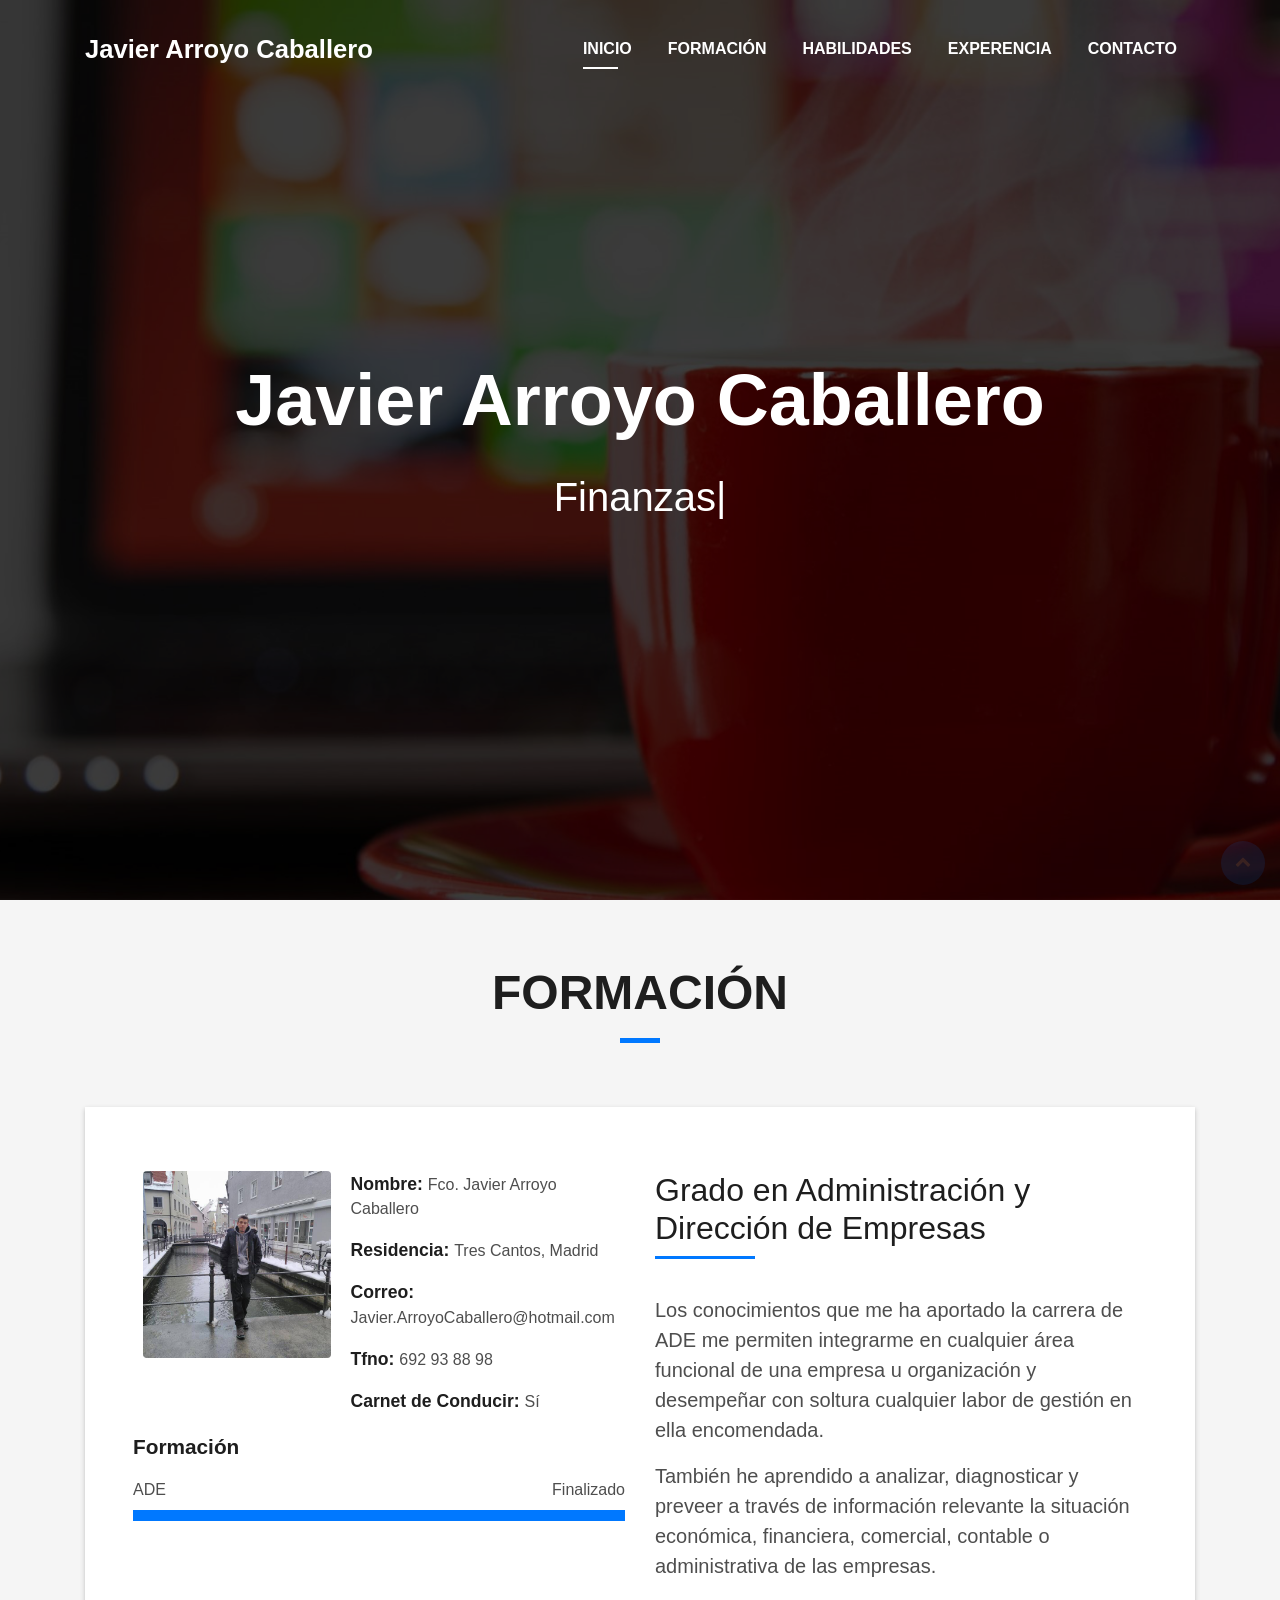
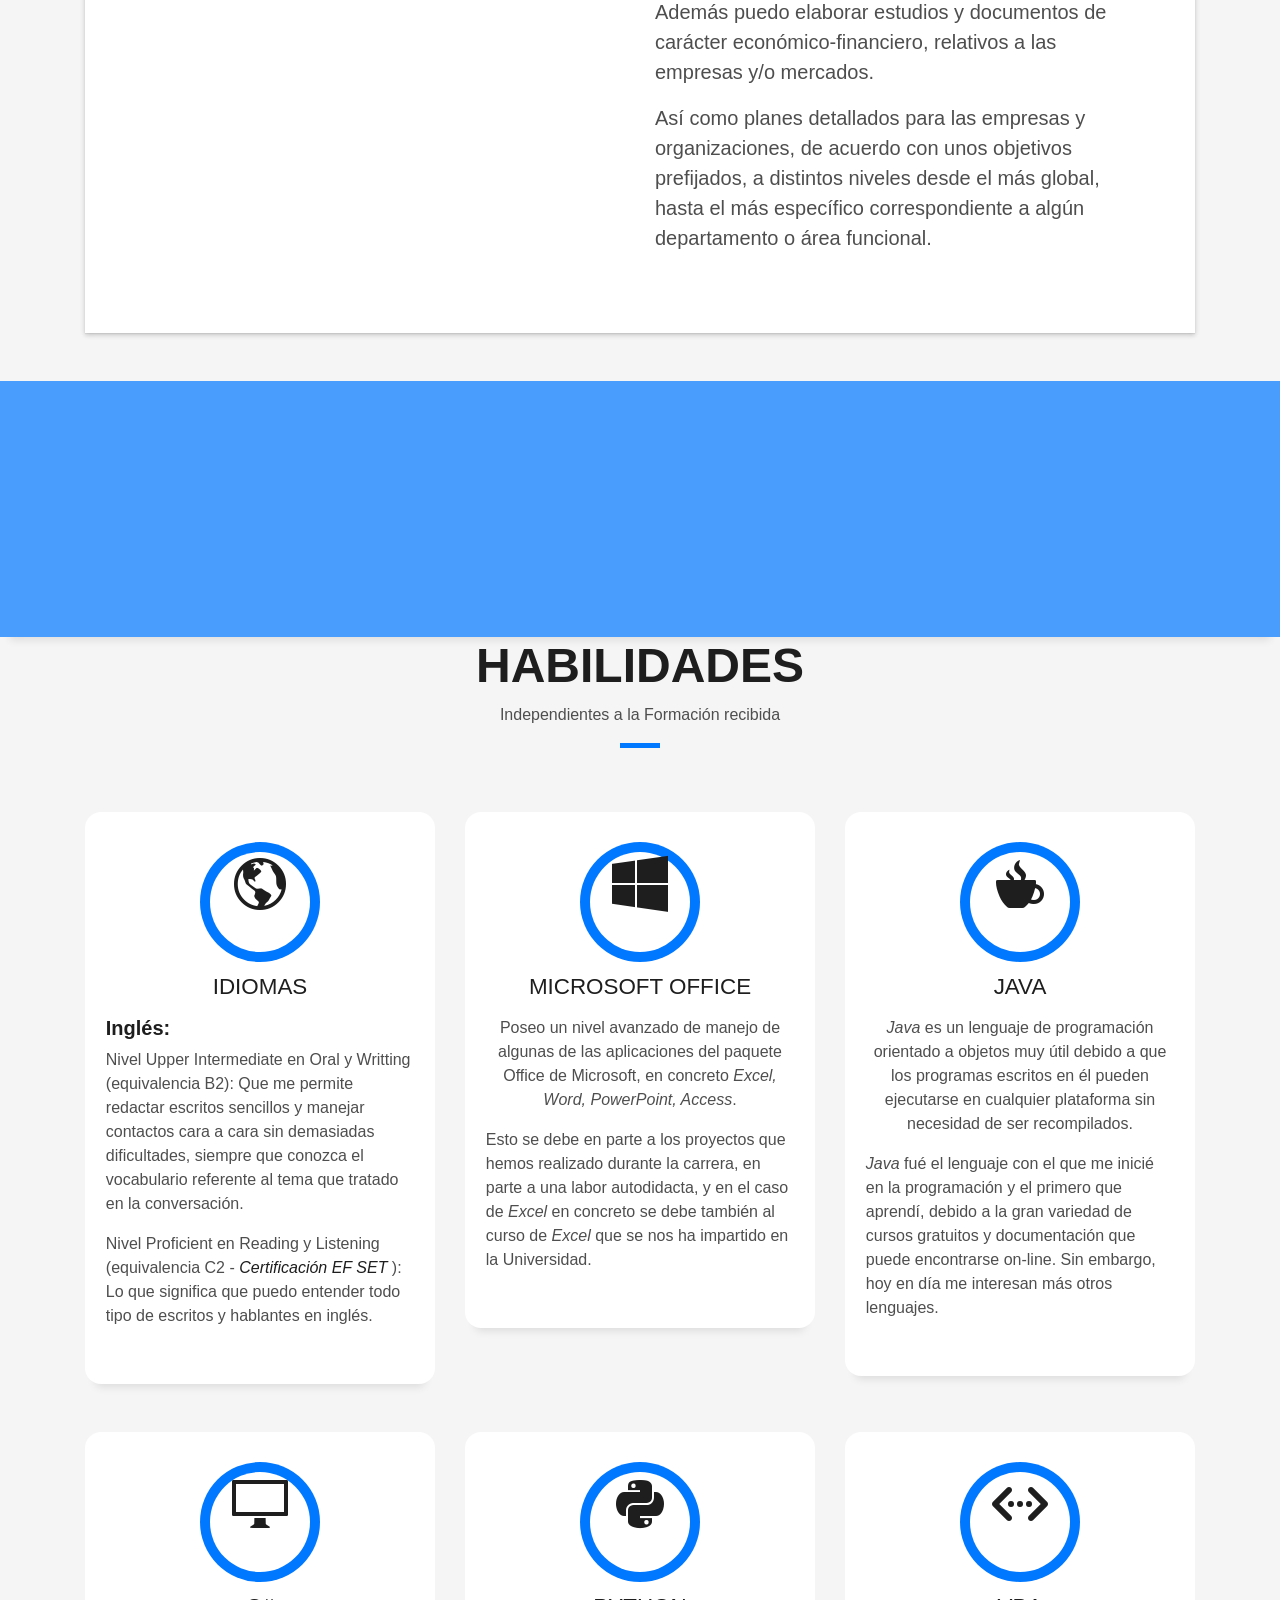
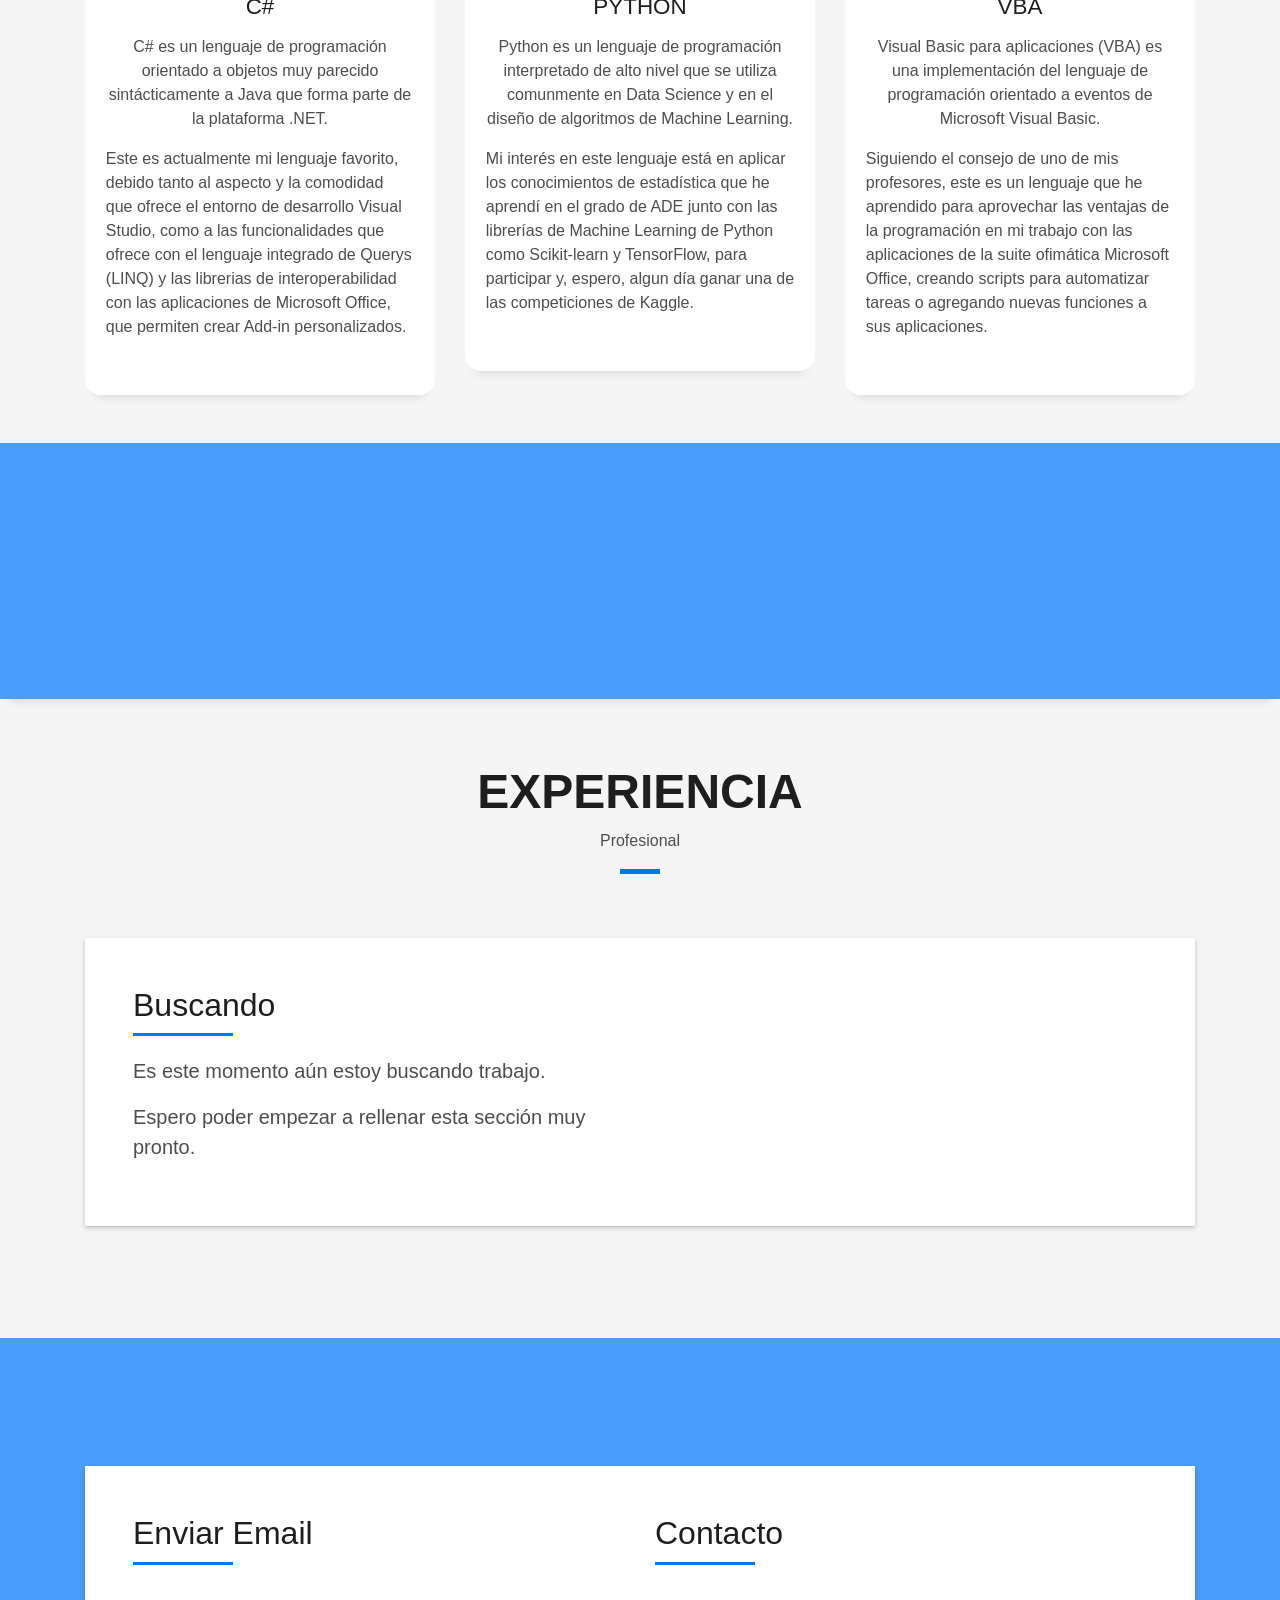
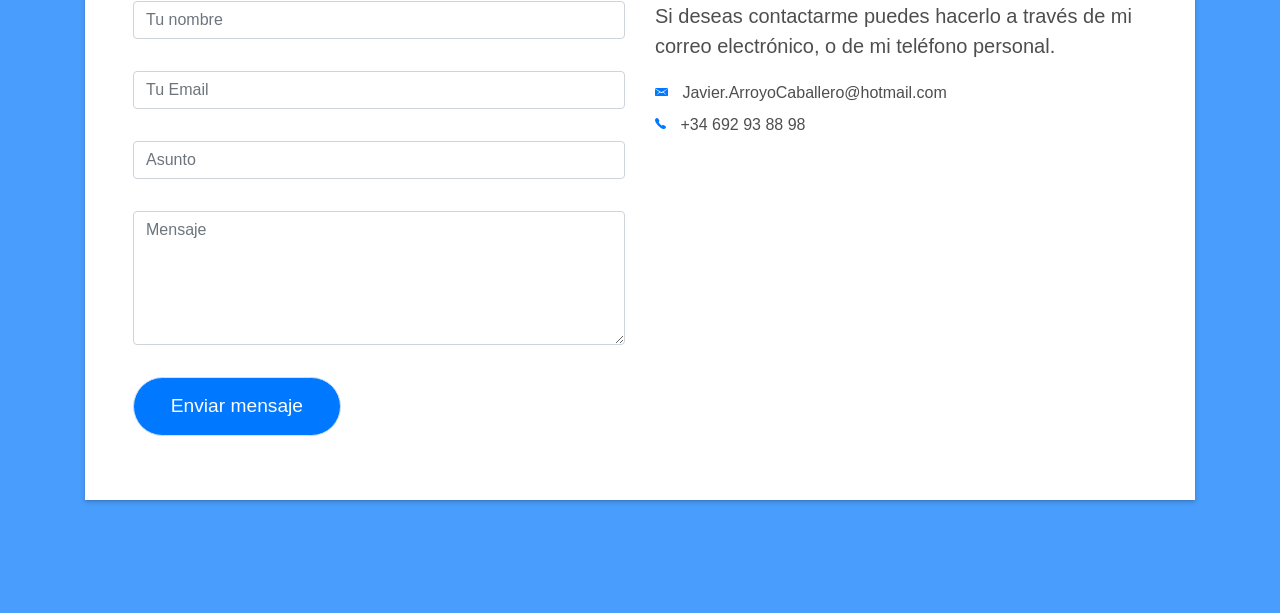
==== index.html @ dcbc0640 "Rename Index.html to index.html" ====
﻿<!DOCTYPE html5>
<html lang="es">
<!--
	Huuuuulaaaaaaaaaaaaa    (づ｡◕‿‿◕｡)づ

    Bienvenido al codigo 
-->
<head>
  <meta charset="utf-8">
  <title>CV - Javier Arroyo Caballero</title>
  <meta content="width=device-width, initial-scale=1.0" name="viewport">
  <meta content="" name="keywords">
  <meta content="" name="description">

  <!-- Favicons -->
  <link href="img/favicon.png" rel="icon">
  <link href="img/apple-touch-icon.png" rel="apple-touch-icon">

  <!-- Bootstrap CSS File -->
  <link href="lib/bootstrap/css/bootstrap.min.css" rel="stylesheet">

  <!-- Libraries CSS Files -->
  <link href="lib/font-awesome/css/font-awesome.min.css" rel="stylesheet">
  <link href="lib/animate/animate.min.css" rel="stylesheet">
  <link href="lib/ionicons/css/ionicons.min.css" rel="stylesheet">
  <link href="lib/owlcarousel/assets/owl.carousel.min.css" rel="stylesheet">
  <link href="lib/lightbox/css/lightbox.min.css" rel="stylesheet">

  <!-- Main Stylesheet File -->
  <link href="css/style.css" rel="stylesheet">
</head>


<body id="page-top">

  <!--/ Nav Star /-->
  <nav class="navbar navbar-b navbar-trans navbar-expand-md fixed-top" id="mainNav">
    <div class="container">
      <a class="navbar-brand js-scroll" href="#page-top">Javier Arroyo Caballero</a>
      <button class="navbar-toggler collapsed" type="button" data-toggle="collapse" data-target="#navbarDefault"
        aria-controls="navbarDefault" aria-expanded="false" aria-label="Toggle navigation">
        <span></span>+        <span></span>
        <span></span>
      </button>
      <div class="navbar-collapse collapse justify-content-end" id="navbarDefault">
        <ul class="navbar-nav">
          <li class="nav-item">
            <a class="nav-link js-scroll active" href="#home">Inicio</a>
          </li>
          <li class="nav-item">
            <a class="nav-link js-scroll" href="#about">Formaci&oacute;n</a>
          </li>
          <li class="nav-item">
            <a class="nav-link js-scroll" href="#Knowledge">Habilidades</a>
          </li>
          <li class="nav-item">
            <a class="nav-link js-scroll" href="#work">Experencia</a>
          </li>
		  <!-- 
          <li class="nav-item">
            <a class="nav-link js-scroll" href="#blog">Blog</a>
          </li> 
		  -->
          <li class="nav-item">
            <a class="nav-link js-scroll" href="#contact">Contacto</a>
          </li>
        </ul>
      </div>
    </div>
  </nav>
  <!--/ Nav End /-->

  <!--/ Intro Skew Star /-->
  <div id="home" class="intro route bg-image" style="background-image: url(img/slide-1.jpg)">
    <div class="overlay-itro"></div>
    <div class="intro-content display-table">
      <div class="table-cell">
        <div class="container">
          <!--<p class="display-6 color-d">Hello, world!</p>-->
          <h1 class="intro-title mb-4">Javier Arroyo Caballero</h1>
          <p class="intro-subtitle"><span class="text-slider-items">Finanzas,Contabilidad,Marketing,Microsoft Office,Java,C#,Python,VBA</span><strong class="text-slider"></strong></p>
          <!-- <p class="pt-3"><a class="btn btn-primary btn js-scroll px-4" href="#about" role="button">Learn More</a></p> -->
        </div>
      </div>
    </div>
  </div>
  <!--/ Intro Skew End /-->

  <section id="about" class="about-mf sect-pt4 route">
    <div class="container">
	  <div class="row">
        <div class="col-sm-12">
          <div class="title-box text-center">
            <h3 class="title-a">
              Formaci&oacute;n
            </h3>
            <p class="subtitle-a">
              
            </p>
            <div class="line-mf"></div>
          </div>
        </div>
      </div>
	  
      <div class="row">
        <div class="col-sm-12">
          <div class="box-shadow-full">
            <div class="row">
              <div class="col-md-6">
			  
                <div class="row">
                  <div class="col-sm-6 col-md-5">
                    <div class="about-img">
                      <img src="img/file_photo.jpeg" class="img-fluid rounded b-shadow-a" alt="">
                    </div>
                  </div>
				  
                  <div class="col-sm-6 col-md-7">
                      
                      <div class="about-info">
                          <p><span class="title-s">Nombre: </span> <span>Fco. Javier Arroyo Caballero</span></p>
                          <p><span class="title-s">Residencia: </span> <span>Tres Cantos, Madrid</span></p>
                          <p><span class="title-s">Correo: </span> <span>Javier.ArroyoCaballero@hotmail.com</span></p>
                          <p><span class="title-s">Tfno: </span> <span>692 93 88 98</span></p>
                          <p><span class="title-s">Carnet de Conducir: </span> <span>S&iacute;</span></p>
                      </div>
                      
                  </div>
                </div>
				
                <div class="skill-mf">
                  <p class="title-s2">Formaci&oacute;n</p>
                  <span>ADE</span> <span class="pull-right">Finalizado</span>
                  <div class="progress">
                    <div class="progress-bar" role="progressbar" style="width: 100%;" aria-valuenow="100" aria-valuemin="0"
                      aria-valuemax="100"></div>
                  </div>
				  <!--
                  <span>CFA</span> <span class="pull-right">1/3 pruebas</span>
                  <div class="progress">
                    <div class="progress-bar" role="progressbar" style="width: 33%" aria-valuenow="1" aria-valuemin="0"
                      aria-valuemax="3"></div>
                  </div>
				  <!--
                  <span>???</span> <span class="pull-right">50%</span>
                  <div class="progress">
                    <div class="progress-bar" role="progressbar" style="width: 50%" aria-valuenow="50" aria-valuemin="0"
                      aria-valuemax="100"></div>
                  </div>
				  
                  <span>???</span> <span class="pull-right">90%</span>
                  <div class="progress">
                    <div class="progress-bar" role="progressbar" style="width: 90%" aria-valuenow="90" aria-valuemin="0"
                      aria-valuemax="100"></div>
                  </div>
				  -->
                </div> 
              </div>
              <div class="col-md-6">
                <div class="about-me pt-4 pt-md-0">
                  <div class="title-box-2">
                    <h5 class="title-left">
                      Grado en Administración y Dirección de Empresas
                    </h5>
                  </div>
				  <p class="lead">
				    Los conocimientos que me ha aportado la carrera de ADE me permiten 
					integrarme en cualquier &aacute;rea funcional de una empresa u organizaci&oacute;n y desempe&ntilde;ar con soltura cualquier 
					labor de gesti&oacute;n en ella encomendada.
				  </p>
				  <p class="lead">
                    Tambi&eacute;n he aprendido a analizar, diagnosticar y preveer a trav&eacute;s de informaci&oacute;n relevante la 
					situaci&oacute;n econ&oacute;mica, financiera, comercial, contable o administrativa de las empresas.
				  </p>
				  <p class="lead">
				    Adem&aacute;s puedo elaborar estudios y documentos de car&aacute;cter econ&oacute;mico-financiero, relativos a las empresas y/o mercados.
				  </p>
				  <p class="lead">
				    As&iacute; como planes detallados para las empresas y organizaciones, de acuerdo con unos objetivos prefijados, 
					a distintos niveles desde el m&aacute;s global, hasta el m&aacute;s espec&iacute;fico correspondiente a alg&uacute;n departamento o &aacute;rea funcional.
				  </p>
                </div>
              </div>
            </div>
          </div>
        </div>
      </div>
    </div>
  </section>

  <div class="section-counter paralax-mf bg-image" style="background-image: url(img/lamps_books_library.jpg)">
    <div class="overlay-mf"></div>
    <div class="container">
      <div class="row">
	
      </div>
    </div>
  </div>
  
  <!--/ Section Knowledges Star /-->
  <section id="Knowledge" class="Knowledges-mf route">
    <div class="container">
      <div class="row">
        <div class="col-sm-12">
          <div class="title-box text-center">
            <h3 class="title-a">
              Habilidades
            </h3>
            <p class="subtitle-a">
              Independientes a la Formaci&oacute;n recibida
            </p>
            <div class="line-mf"></div>
          </div>
        </div>
      </div>
	  
      <div class="row">
	  
        <div class="col-md-4">
          <div class="Knowledge-box">
            <div class="Knowledge-ico">
              <span class="ico-circle"><i class="ion-android-globe"></i></span>
            </div>
            <div class="Knowledge-content">
                <h2 class="s-title">Idiomas</h2>
                <h5><b>Ingl&eacute;s:</b></h5>
                <p>
                    Nivel Upper Intermediate en Oral y Writting (equivalencia B2):
                    Que me permite redactar escritos sencillos y manejar contactos cara a cara sin demasiadas dificultades,
                    siempre que conozca el vocabulario referente al tema que tratado en la conversaci&oacute;n.
                </p>
                <p>
                    Nivel Proficient en Reading y Listening (equivalencia C2 -
                    <a href="https://www.efset.org/cert/jmQV1E">
                        <i>Certificación EF SET</i>
                    </a>
                    ): Lo que significa que puedo entender todo tipo de escritos y hablantes en ingl&eacute;s.
                </p>
            </div>
          </div>
        </div>
		
        <div class="col-md-4">
          <div class="Knowledge-box">
            <div class="Knowledge-ico">
              <span class="ico-circle"><i class="ion-social-windows"></i></span>
            </div>
            <div class="Knowledge-content">
                <h2 class="s-title">Microsoft Office</h2>
                <p class="s-description text-center">
                    Poseo un nivel avanzado de manejo de algunas de las aplicaciones del paquete Office de Microsoft, en concreto
                    <i>Excel, Word, PowerPoint, Access</i>.
                </p>
                <p>
                    Esto se debe en parte a los proyectos que hemos realizado durante la carrera,
                    en parte a una labor autodidacta, y en el caso de <i>Excel</i> en concreto se debe tambi&eacute;n
                    al curso de <i>Excel</i> que se nos ha impartido en la Universidad.
                </p>
            </div>
          </div>
        </div>
        <div class="col-md-4">
          <div class="Knowledge-box">
            <div class="Knowledge-ico">
              <span class="ico-circle"><i class="ion-coffee"></i></span>
            </div>
            <div class="Knowledge-content">
              <h2 class="s-title">Java</h2>
              <p class="s-description text-center">
                  <i>Java</i> es un lenguaje de programaci&oacute;n orientado a objetos muy &uacute;til debido a que los programas escritos en &eacute;l pueden ejecutarse
                  en cualquier plataforma sin necesidad de ser recompilados. 
              </p>
              <p>
                  <i>Java</i> fu&eacute; el lenguaje con el que me inici&eacute; en la programaci&oacute;n y el primero que aprend&iacute;,
                  debido a la gran variedad de cursos gratuitos y documentaci&oacute;n que puede encontrarse on-line. Sin embargo, hoy en d&iacute;a
                  me interesan m&aacute;s otros lenguajes.
              </p>
            </div>
          </div>
        </div>
        <div class="col-md-4">
          <div class="Knowledge-box">
            <div class="Knowledge-ico">
              <span class="ico-circle"><i class="ion-monitor"></i></span>
            </div>
            <div class="Knowledge-content">
              <h2 class="s-title">C#</h2>
              <p class="s-description text-center">
                  C# es un lenguaje de programaci&oacute;n orientado a objetos muy parecido sint&aacute;cticamente a Java que forma parte de la
                  plataforma .NET.
              </p>
              <p>
                  Este es actualmente mi lenguaje favorito, debido tanto al aspecto y la comodidad que ofrece el entorno de desarrollo Visual Studio, como a las
                  funcionalidades que ofrece con el lenguaje integrado de Querys (LINQ) y las librerias de interoperabilidad
                  con las aplicaciones de Microsoft Office, que permiten crear Add-in personalizados.
              </p>         
            </div>
          </div>
        </div>
        <div class="col-md-4">
          <div class="Knowledge-box">
            <div class="Knowledge-ico">
              <span class="ico-circle"><i class="ion-social-python"></i></span>
            </div>
            <div class="Knowledge-content">
              <h2 class="s-title">Python</h2>
              <p class="s-description text-center">
                  Python es un lenguaje de programaci&oacute;n interpretado de alto nivel que
                  se utiliza comunmente en Data Science y en el dise&ntilde;o de algoritmos de Machine Learning.
              </p>
              <p>
                  Mi inter&eacute;s en este lenguaje est&aacute; en aplicar los conocimientos de estad&iacute;stica que he aprend&iacute;
                  en el grado de ADE junto con las librer&iacute;as de Machine Learning de Python como Scikit-learn y TensorFlow, para participar
                  y, espero, algun d&iacute;a ganar una de las competiciones de Kaggle. 
              </p>
            </div>
          </div>
        </div>
        <div class="col-md-4">
          <div class="Knowledge-box">
            <div class="Knowledge-ico">
              <span class="ico-circle"><i class="ion-code-working"></i></span>
            </div>
            <div class="Knowledge-content">
                <h2 class="s-title">VBA</h2>
                <p class="s-description text-center">
                    Visual Basic para aplicaciones (VBA) es una implementaci&oacute;n del lenguaje de programaci&oacute;n orientado a eventos de Microsoft Visual Basic.
                </p>
                <p>
                    Siguiendo el consejo de uno de mis profesores, este es un lenguaje que he aprendido para
                    aprovechar las ventajas de la programación en mi
                    trabajo con las aplicaciones de la suite ofim&aacute;tica Microsoft Office, creando scripts
                    para automatizar tareas o agregando nuevas funciones a sus aplicaciones.
                </p>
                <!--
                <p class="s-description text-center">

                </p>
                -->
            </div>
          </div>
        </div>
      </div>
    </div>
  </section>
  <!--/ Section Knowledges End /-->
  
  
  <div class="section-counter paralax-mf bg-image" style="background-image: url(img/counters-bg.jpg)">
    <div class="overlay-mf"></div>
    <div class="container">
      <div class="row">
	
      </div>
    </div>
  </div>
  
  
  <!--/ Section Experiencia Star /-->
  <section id="work" class="portfolio-mf sect-pt4 route">
    <div class="container">
      <div class="row">
        <div class="col-sm-12">
          <div class="title-box text-center">
            <h3 class="title-a">
              Experiencia
            </h3>
            <p class="subtitle-a">
              Profesional
            </p>
            <div class="line-mf"></div>
          </div>
        </div>
      </div>
	  
	  <div class="row">
        <div class="col-sm-12">
          <div class="box-shadow-full">
            <div class="row">
              <div class="col-md-6">
                <div class="about-me pt-4 pt-md-0">
                  <div class="title-box-3">
                    <h5 class="title-left">
                      Buscando
                    </h5>
                  </div>
				  <h5 >
                      
                  </h5>
                  <p class="lead">
                      Es este momento a&uacute;n estoy buscando trabajo.
                  </p>
                  <p class="lead">
                      Espero poder empezar a rellenar esta secci&oacute;n muy pronto.
                  </p>
                  <p class="lead">
                     
                  </p>
                </div>
              </div>
            </div>
          </div>
        </div>
      </div>
    </div>
  </section>
  <!--/ Section Portfolio End /-->

  
  

  <!--/ Section Contact-Footer Star /-->
  <section class="paralax-mf footer-paralax bg-image sect-mt4 route" style="background-image: url(img/overlay-bg.jpg)">
    <div class="overlay-mf"></div>
    <div class="container">
      <div class="row">
        <div class="col-sm-12">
          <div class="contact-mf">
            <div id="contact" class="box-shadow-full">
              <div class="row">
                <div class="col-md-6">
                  <div class="title-box-2">
                    <h5 class="title-left">
                      Enviar Email
                    </h5>
                  </div>
                  <div>
                      <form action="" method="post" role="form" class="contactForm">
                      <div id="sendmessage">Tu mensaje ha sido enviado. &iexcl;Gracias!</div>
                      <div id="errormessage">Lo siento. No se ha podido enviar el mensaje</div>
                      <div class="row">
                        <div class="col-md-12 mb-3">
                          <div class="form-group">
                            <input type="text" name="name" class="form-control" id="name" placeholder="Tu nombre" data-rule="minlen:4" data-msg="Por favor, introduce al menos 4 caracteres en Tu nombre" />
                            <div class="validation"></div>
                          </div>
                        </div>
                        <div class="col-md-12 mb-3">
                          <div class="form-group">
                            <input type="email" class="form-control" name="email" id="email" placeholder="Tu Email" data-rule="email" data-msg="Por favor, introduce un email valido" />
                            <div class="validation"></div>
                          </div>
                        </div>
                        <div class="col-md-12 mb-3">
                            <div class="form-group">
                              <input type="text" class="form-control" name="subject" id="subject" placeholder="Asunto" data-rule="minlen:4" data-msg="Por favor, escribe al menos 8 caracteres en Asunto" />
                              <div class="validation"></div>
                            </div>
                        </div>
                        <div class="col-md-12 mb-3">
                          <div class="form-group">
                            <textarea class="form-control" name="message" rows="5" data-rule="required" data-msg="Por favor, escribe tu mensaje" placeholder="Mensaje"></textarea>
                            <div class="validation"></div>
                          </div>
                        </div>
                        <div class="col-md-12">
                          <button type="submit" class="button button-a button-big button-rouded">Enviar mensaje</button>
                        </div>
                      </div>
                    </form>
                  </div>
                </div>
                <div class="col-md-6">
                  <div class="title-box-2 pt-4 pt-md-0">
                    <h5 class="title-left">
                      Contacto
                    </h5>
                  </div>
                  <div class="more-info">
                    <p class="lead">
                      Si deseas contactarme puedes hacerlo a trav&eacute;s de mi correo electr&oacute;nico, o de mi tel&eacute;fono personal.
					  
                    </p>
                    <ul class="list-ico">
                      <li><span class="ion-email"></span> Javier.ArroyoCaballero@hotmail.com</li>
                      <li><span class="ion-ios-telephone"></span> +34 692 93 88 98</li>
					  <!--
                      <li><span class="ion-ios-location"></span> TRES CANTOS, MADRID</li>
					  -->
                    </ul>
                  </div>
				  <!--
                  <div class="socials">
                    <ul>
                      <li><a href=""><span class="ico-circle"><i class="ion-social-facebook"></i></span></a></li>
                      <li><a href=""><span class="ico-circle"><i class="ion-social-instagram"></i></span></a></li>
                      <li><a href=""><span class="ico-circle"><i class="ion-social-twitter"></i></span></a></li>
                      <li><a href=""><span class="ico-circle"><i class="ion-social-pinterest"></i></span></a></li>
                    </ul>
                  </div>
				  -->
                </div>
              </div>
            </div>
          </div>
        </div>
      </div>
    </div>
    <footer>
      <div class="container">
        <div class="row">
          <div class="col-sm-12">
            <div class="copyright-box">
              
            </div>
          </div>
        </div>
      </div>
    </footer>
  </section>
  <!--/ Section Contact-footer End /-->

  <a href="#" class="back-to-top"><i class="fa fa-chevron-up"></i></a>
  <div id="preloader"></div>

  <!-- JavaScript Libraries -->
  <script src="lib/jquery/jquery.min.js"></script>
  <script src="lib/jquery/jquery-migrate.min.js"></script>
  <script src="lib/popper/popper.min.js"></script>
  <script src="lib/bootstrap/js/bootstrap.min.js"></script>
  <script src="lib/easing/easing.min.js"></script>
  <script src="lib/counterup/jquery.waypoints.min.js"></script>
  <script src="lib/counterup/jquery.counterup.js"></script>
  <script src="lib/owlcarousel/owl.carousel.min.js"></script>
  <script src="lib/lightbox/js/lightbox.min.js"></script>
  <script src="lib/typed/typed.min.js"></script>
  <!-- Contact Form JavaScript File -->
  <script src="contactform/contactform.js"></script>

  <!-- Template Main Javascript File -->
  <script src="js/main.js"></script>

</body>
</html>
---- css/style.css ----
/*
  Theme Name: DevFolio
  Theme URL: https://bootstrapmade.com/devfolio-bootstrap-portfolio-html-template/
  Author: BootstrapMade.com
  License: https://bootstrapmade.com/license/
*/

/*======================================
//--//-->   STYLES GENERALES
======================================*/

body {
  background-color: #f5f5f5;
  color: #4e4e4e;
}

h1,
h2,
h3,
h4,
h5,
h6 {
  color: #1e1e1e;
}

a {
  color: #1e1e1e;
  transition: all 0.5s ease-in-out;
}

a:hover {
  color: #0078ff;
  text-decoration: none;
  transition: all 0.5s ease-in-out;
}

.p-r {
  position: relative;
}

.color-a {
  color: #0078ff;
}

.color-d {
  color: #f5f5f5;
}

.color-text-a {
  color: #4e4e4e;
}

.box-shadow,
.paralax-mf,
.knowledge-box,
.work-box,
.card-blog {
  box-shadow: 0 13px 8px -10px rgba(0, 0, 0, 0.1);
}

.box-shadow-a,
.button:hover {
  box-shadow: 0 0 0 4px #cde1f8;
}

.display-5 {
  font-size: 2.5rem;
  font-weight: 300;
  line-height: 1.1;
}

.display-6 {
  font-size: 2rem;
  font-weight: 300;
  line-height: 1.1;
}

.avatar {
  width: 32px;
  height: 32px;
  margin-right: 4px;
  overflow: hidden;
}

.bg-image {
  background-repeat: no-repeat;
  background-attachment: fixed;
  background-size: cover;
  background-position: center center;
}

.overlay-mf {
  background-color: #0078ff;
}

.overlay-mf {
  position: absolute;
  top: 0;
  left: 0px;
  padding: 0;
  height: 100%;
  width: 100%;
  opacity: .7;
}

.paralax-mf {
  position: relative;
  padding: 8rem 0;
}

.display-table {
  width: 100%;
  height: 100%;
  display: table;
}

.table-cell {
  display: table-cell;
  vertical-align: middle;
}

/*--/ Sections /--*/

.sect-4 {
  padding: 4rem 0;
}

.sect-pt4 {
  padding-top: 4rem;
}

.sect-mt4 {
  margin-top: 4rem;
}

/*--/ Title s /--*/

.title-s {
  font-weight: 600;
  color: #1e1e1e;
  font-size: 1.1rem;
}

.title-s2 {
  font-weight: 600;
  color: #1e1e1e;
  font-size: 1.3rem;
}

/*--/ Title A /--*/

.title-box {
  margin-bottom: 4rem;
}

.title-a {
  font-size: 3rem;
  font-weight: bold;
  text-transform: uppercase;
}

.subtitle-a {
  color: #4e4e4e;
}

.line-mf {
  width: 40px;
  height: 5px;
  background-color: #0078ff;
  margin: 0 auto;
}

/*--/ Title Left /--*/

.title-box-2 {
  margin-bottom: 3rem;
}

.title-box-3 {
  margin-bottom: 2rem;
}

.title-left {
  font-size: 2rem;
  position: relative;
}

.title-left:before {
  content: '';
  position: absolute;
  height: 3px;
  background-color: #0078ff;
  width: 100px;
  bottom: -12px;
}

/*------/ Box /------*/

.box-pl2 {
  padding-left: 2rem;
}

.box-shadow-full {
  padding: 3rem 1.25rem;
  position: relative;
  background-color: #fff;
  margin-bottom: 3rem;
  z-index: 2;
  box-shadow: 0 1px 1px 0 rgba(0, 0, 0, 0.06), 0 2px 5px 0 rgba(0, 0, 0, 0.2);
}

/*------/ Socials /------*/

.socials {
  padding: 1.5rem 0;
}

.socials ul li {
  display: inline-block;
}

.socials .ico-circle {
  height: 40px;
  width: 40px;
  font-size: 1.7rem;
  border-radius: 50%;
  line-height: 1.4;
  margin: 0 15px 0 0;
  box-shadow: 0 0 0 3px #0078ff;
  transition: all 500ms ease;
}

.socials .ico-circle:hover {
  background-color: #0078ff;
  color: #fff;
  box-shadow: 0 0 0 3px #cde1f8;
  transition: all 500ms ease;
}

/*------/ Ul resect /------*/

.ul-resect,
.socials ul,
.list-ico,
.blog-wrapper .post-meta ul,
.box-comments .list-comments,
.widget-sidebar .list-sidebar,
.widget-tags ul {
  list-style: none;
  padding-left: 0;
  margin-bottom: 0;
}

.list-ico {
  line-height: 2;
}

.list-ico span {
  color: #0078ff;
  margin-right: 10px;
}

/*------/ Ico Circle /------*/

.ico-circle {
  height: 100px;
  width: 100px;
  font-size: 2rem;
  border-radius: 50%;
  line-height: 1.55;
  margin: 0 auto;
  text-align: center;
  box-shadow: 0 0 0 10px #0078ff;
  display: block;
}

/*------/ Owl Carousel /------*/

.owl-theme .owl-dots {
  text-align: center;
  margin-top: 18px;
}

.owl-theme .owl-dots .owl-dot {
  display: inline-block;
}

.owl-theme .owl-dots .owl-dot span {
  width: 18px;
  height: 7px;
  margin: 5px 5px;
  background: #cde1f8;
  border: 0px solid #cde1f8;
  display: block;
  transition: all 0.6s ease-in-out;
  cursor: pointer;
}

.owl-theme .owl-dots .owl-dot:hover span {
  background-color: #cde1f8;
}

.owl-theme .owl-dots .owl-dot.active span {
  background-color: #1B1B1B;
  width: 25px;
}

/*--/ Scrolltop s /--*/

.scrolltop-mf {
  position: relative;
  display: none;
}

.scrolltop-mf span {
  z-index: 999;
  position: fixed;
  width: 42px;
  height: 42px;
  background-color: #0078ff;
  opacity: .7;
  font-size: 1.6rem;
  line-height: 1.5;
  text-align: center;
  color: #fff;
  top: auto;
  left: auto;
  right: 30px;
  bottom: 50px;
  cursor: pointer;
  border-radius: 50%;
}

/* Back to top button */

.back-to-top {
  position: fixed;
  display: none;
  background: #0078ff;
  color: #fff;
  width: 44px;
  height: 44px;
  text-align: center;
  line-height: 1;
  font-size: 16px;
  border-radius: 50%;
  right: 15px;
  bottom: 15px;
  transition: background 0.5s;
  z-index: 11;
}

.back-to-top i {
  padding-top: 12px;
  color: #fff;
}

/* Prelaoder */

#preloader {
  position: fixed;
  top: 0;
  left: 0;
  right: 0;
  bottom: 0;
  z-index: 9999;
  overflow: hidden;
  background: #fff;
}

#preloader:before {
  content: "";
  position: fixed;
  top: calc(50% - 30px);
  left: calc(50% - 30px);
  border: 6px solid #f2f2f2;
  border-top: 6px solid #0078ff;
  border-radius: 50%;
  width: 60px;
  height: 60px;
  -webkit-animation: animate-preloader 1s linear infinite;
  animation: animate-preloader 1s linear infinite;
}

@-webkit-keyframes animate-preloader {
  0% {
    -webkit-transform: rotate(0deg);
    transform: rotate(0deg);
  }

  100% {
    -webkit-transform: rotate(360deg);
    transform: rotate(360deg);
  }
}

@keyframes animate-preloader {
  0% {
    -webkit-transform: rotate(0deg);
    transform: rotate(0deg);
  }

  100% {
    -webkit-transform: rotate(360deg);
    transform: rotate(360deg);
  }
}

/*======================================
//--//-->   NAVBAR
======================================*/

.navbar-b {
  transition: all .5s ease-in-out;
  background-color: transparent;
  padding-top: 1.563rem;
  padding-bottom: 1.563rem;
}

.navbar-b.navbar-reduce {
  box-shadow: 0px 6px 9px 0px rgba(0, 0, 0, 0.06);
}

.navbar-b.navbar-trans .nav-item,
.navbar-b.navbar-reduce .nav-item {
  position: relative;
  padding-right: 10px;
  padding-left: 0;
}

.navbar-b.navbar-trans .nav-link,
.navbar-b.navbar-reduce .nav-link {
  color: #fff;
  text-transform: uppercase;
  font-weight: 600;
}

.navbar-b.navbar-trans .nav-link:before,
.navbar-b.navbar-reduce .nav-link:before {
  content: '';
  position: absolute;
  margin-left: 0px;
  width: 0%;
  bottom: 0;
  left: 0;
  height: 2px;
  transition: all 500ms ease;
}

.navbar-b.navbar-trans .nav-link:hover,
.navbar-b.navbar-reduce .nav-link:hover {
  color: #1B1B1B;
}

.navbar-b.navbar-trans .nav-link:hover:before,
.navbar-b.navbar-reduce .nav-link:hover:before {
  width: 35px;
}

.navbar-b.navbar-trans .show > .nav-link:before,
.navbar-b.navbar-trans .active > .nav-link:before,
.navbar-b.navbar-trans .nav-link.show:before,
.navbar-b.navbar-trans .nav-link.active:before,
.navbar-b.navbar-reduce .show > .nav-link:before,
.navbar-b.navbar-reduce .active > .nav-link:before,
.navbar-b.navbar-reduce .nav-link.show:before,
.navbar-b.navbar-reduce .nav-link.active:before {
  width: 35px;
}

.navbar-b.navbar-trans .nav-link:before {
  background-color: #fff;
}

.navbar-b.navbar-trans .nav-link:hover {
  color: #fff;
}

.navbar-b.navbar-trans .show > .nav-link,
.navbar-b.navbar-trans .active > .nav-link,
.navbar-b.navbar-trans .nav-link.show,
.navbar-b.navbar-trans .nav-link.active {
  color: #fff;
}

.navbar-b.navbar-reduce {
  transition: all .5s ease-in-out;
  background-color: #fff;
  padding-top: 15px;
  padding-bottom: 15px;
}

.navbar-b.navbar-reduce .nav-link {
  color: #0078ff;
}

.navbar-b.navbar-reduce .nav-link:before {
  background-color: #0078ff;
}

.navbar-b.navbar-reduce .nav-link:hover {
  color: #0078ff;
}

.navbar-b.navbar-reduce .show > .nav-link,
.navbar-b.navbar-reduce .active > .nav-link,
.navbar-b.navbar-reduce .nav-link.show,
.navbar-b.navbar-reduce .nav-link.active {
  color: #0078ff;
}

.navbar-b.navbar-reduce .navbar-brand {
  color: #0078ff;
}

.navbar-b.navbar-reduce .navbar-toggler span {
  background-color: #1B1B1B;
}

.navbar-b .navbar-brand {
  color: #fff;
  font-size: 1.6rem;
  font-weight: 600;
}

.navbar-b .navbar-nav .dropdown-item.show .dropdown-menu,
.navbar-b .dropdown.show .dropdown-menu,
.navbar-b .dropdown-btn.show .dropdown-menu {
  -webkit-transform: translate3d(0px, 0px, 0px);
  transform: translate3d(0px, 0px, 0px);
  visibility: visible !important;
}

.navbar-b .dropdown-menu {
  margin: 1.12rem 0 0;
  border-radius: 0;
}

.navbar-b .dropdown-menu .dropdown-item {
  padding: .7rem 1.7rem;
  transition: all 500ms ease;
}

.navbar-b .dropdown-menu .dropdown-item:hover {
  background-color: #0078ff;
  color: #fff;
  transition: all 500ms ease;
}

.navbar-b .dropdown-menu .dropdown-item.active {
  background-color: #0078ff;
}

/*--/ Hamburger Navbar /--*/

.navbar-toggler {
  position: relative;
}

.navbar-toggler:focus,
.navbar-toggler:active {
  outline: 0;
}

.navbar-toggler span {
  display: block;
  background-color: #fff;
  height: 3px;
  width: 25px;
  margin-top: 4px;
  margin-bottom: 4px;
  -webkit-transform: rotate(0deg);
  transform: rotate(0deg);
  left: 0;
  opacity: 1;
}

.navbar-toggler span:nth-child(1),
.navbar-toggler span:nth-child(3) {
  transition: -webkit-transform .35s ease-in-out;
  transition: transform .35s ease-in-out;
  transition: transform .35s ease-in-out, -webkit-transform .35s ease-in-out;
}

.navbar-toggler:not(.collapsed) span:nth-child(1) {
  position: absolute;
  left: 12px;
  top: 10px;
  -webkit-transform: rotate(135deg);
  transform: rotate(135deg);
  opacity: 0.9;
}

.navbar-toggler:not(.collapsed) span:nth-child(2) {
  height: 12px;
  visibility: hidden;
  background-color: transparent;
}

.navbar-toggler:not(.collapsed) span:nth-child(3) {
  position: absolute;
  left: 12px;
  top: 10px;
  -webkit-transform: rotate(-135deg);
  transform: rotate(-135deg);
  opacity: 0.9;
}

/*======================================
//--//-->   INTRO
======================================*/

.intro {
  height: 100vh;
  position: relative;
  color: #fff;
}

.intro .intro-content {
  text-align: center;
  position: absolute;
}

.intro .overlay-itro {
  background-color: rgba(0, 0, 0, 0.6);
  position: absolute;
  top: 0;
  left: 0px;
  padding: 0;
  height: 100%;
  width: 100%;
  opacity: .9;
}

.intro .intro-title {
  color: #fff;
  font-weight: 600;
  font-size: 3rem;
}

.intro .intro-subtitle {
  font-size: 1.5rem;
  font-weight: 300;
}

.intro .text-slider-items {
  display: none;
}

.intro-single {
  height: 350px;
}

.intro-single .intro-content {
  margin-top: 30px;
}

.intro-single .intro-title {
  text-transform: uppercase;
  font-size: 3rem;
}

.intro-single .breadcrumb {
  background-color: transparent;
  color: #0078ff;
}

.intro-single .breadcrumb .breadcrumb-item:before {
  color: #cde1f8;
}

.intro-single .breadcrumb .breadcrumb-item.active {
  color: #cde1f8;
}

.intro-single .breadcrumb a {
  color: #fff;
}

/*======================================
//--//-->   about
======================================*/

.about-mf .box-shadow-full {
  padding-top: 4rem;
  padding-bottom: 4rem;
}

.about-mf .about-img {
  margin-bottom: 2rem;
}

.about-mf .about-img img {
  margin-left: 10px;
}

.skill-mf span {
  color: #4e4e4e;
}

.skill-mf .progress {
  background-color: #cde1f8;
  margin: .5rem 0 1.2rem 0;
  border-radius: 0;
  height: .7rem;
}

.skill-mf .progress .progress-bar {
  height: .7rem;
  background-color: #0078ff;
}

/*======================================
//--//-->   Knowledge
======================================*/

.knowledge-box {
  background-color: #fff;
  padding: 2.5rem 1.3rem;
  border-radius: 1rem;
  margin-bottom: 3rem;
}

.knowledge-box:hover .ico-circle {
  transition: all 500ms ease;
  color: #fff;
  background-color: #0078ff;
  box-shadow: 0 0 0 10px #cde1f8;
}

.knowledge-box .knowledge-ico {
  margin-bottom: 1rem;
  color: #1e1e1e;
}

.knowledge-box .ico-circle {
  transition: all 500ms ease;
  font-size: 4rem;
}

.knowledge-box .s-title {
  font-size: 1.4rem;
  text-transform: uppercase;
  text-align: center;
  padding: .4rem 0;
}

.knowledge-box .s-description {
  color: #4e4e4e;
}

/*======================================
//--//-->   COUNTER
======================================*/

.counter-box {
  color: #fff;
  text-align: center;
}

.counter-ico {
  margin-bottom: 1rem;
}

.counter-ico .ico-circle {
  height: 60px;
  width: 60px;
  line-height: 1.8;
  box-shadow: 0 0 0 10px #cde1f8;
}

.counter-num .counter {
  font-size: 2rem;
  margin-bottom: 0;
}

/*======================================
//--//-->   PORTFOLIO
======================================*/

.work-box {
  margin-bottom: 3rem;
  -webkit-backface-visibility: hidden;
  backface-visibility: hidden;
  background-color: #fff;
}

.work-box:hover img {
  -webkit-transform: scale(1.3);
  transform: scale(1.3);
}

.work-img {
  display: block;
  overflow: hidden;
}

.work-img img {
  transition: all 1s;
}

.work-content {
  padding: 2rem 3% 1rem 4%;
}

.work-content .w-more {
  color: #4e4e4e;
  font-size: .8rem;
}

.work-content .w-more .w-ctegory {
  color: #0078ff;
}

.work-content .w-like {
  font-size: 2.5rem;
  color: #0078ff;
  float: right;
}

.work-content .w-like a {
  color: #0078ff;
}

.work-content .w-like .num-like {
  font-size: .7rem;
}

.w-title {
  font-size: 1.2rem;
}

/*======================================
//--//-->   TESTIMONIALS
======================================*/

.testimonials .owl-carousel .owl-item img {
  width: auto;
}

.testimonial-box {
  color: #fff;
  text-align: center;
}

.testimonial-box .author-test {
  margin-top: 1rem;
}

.testimonial-box .author-test img {
  margin: 0 auto;
}

.testimonial-box .author {
  color: #fff;
  text-transform: uppercase;
  font-weight: 600;
  margin: 1rem 0;
  display: block;
  font-size: 1.4rem;
}

.testimonial-box .comit {
  font-size: 2rem;
  color: #0078ff;
  background-color: #fff;
  width: 52px;
  height: 52px;
  display: block;
  margin: 0 auto;
  border-radius: 50%;
  line-height: 1.6;
}

/*======================================
//--//-->   BLOG
======================================*/

.card-blog .card-body {
  position: relative;
}

.card-blog .card-category-box {
  position: absolute;
  text-align: center;
  top: -16px;
  left: 15px;
  right: 15px;
  line-height: 25px;
  overflow: hidden;
}

.card-blog .card-category {
  display: inline-block;
  color: #fff;
  padding: 0 15px 5px;
  overflow: hidden;
  background-color: #0078ff;
  border-radius: 4px;
}

.card-blog .card-category .category {
  color: #fff;
  display: inline-block;
  text-transform: uppercase;
  font-size: .7rem;
  letter-spacing: .1px;
  margin-bottom: 0;
}

.card-blog .card-title {
  font-size: 1.3rem;
  margin-top: .6rem;
}

.card-blog .card-description {
  color: #4e4e4e;
}

.card-blog .post-author {
  display: inline-block;
}

.card-blog .post-date {
  color: #4e4e4e;
  display: inline-block;
  float: right;
}

/*======================================
//--//-->   BLOG-SINGLE
======================================*/

.post-box,
.form-comments,
.box-comments,
.widget-sidebar {
  padding: 2rem;
  background-color: #fff;
  margin-bottom: 3rem;
}

.blog-wrapper .article-title {
  font-size: 1.5rem;
}

.blog-wrapper .post-meta {
  margin: 1rem 0;
}

.blog-wrapper .post-meta ul {
  border-left: 4px solid #0078ff;
  margin-top: 1rem;
}

.blog-wrapper .post-meta ul li {
  display: inline-block;
  margin-left: 15px;
}

.blog-wrapper .post-meta ul a {
  color: #0078ff;
}

.blog-wrapper .post-meta ul span {
  color: #1e1e1e;
}

.blog-wrapper .blockquote {
  border-left: 4px solid #0078ff;
  padding: 18px;
  font-style: italic;
}

/*------/ Comments /------*/

.box-comments .list-comments li {
  padding-bottom: 40px;
}

.box-comments .list-comments .comment-avatar {
  display: table-cell;
  vertical-align: top;
}

.box-comments .list-comments .comment-avatar img {
  width: 80px;
  height: 80px;
}

.box-comments .list-comments .comment-author {
  font-size: 1.3rem;
}

.box-comments .list-comments .comment-details {
  display: table-cell;
  vertical-align: top;
  padding-left: 25px;
}

.box-comments .list-comments a {
  color: #0078ff;
}

.box-comments .list-comments span {
  color: #1e1e1e;
  font-style: italic;
}

.box-comments .comment-children {
  margin-left: 40px;
}

/*------/ Sidebar /------*/

.widget-sidebar .sidebar-title {
  font-size: 1.6rem;
  font-weight: 600;
  border-left: 5px solid #0078ff;
  padding-left: 15px;
  text-transform: uppercase;
  margin-bottom: 1.5rem;
}

.widget-sidebar .list-sidebar li {
  position: relative;
  padding: 6px 0 6px 24px;
}

.widget-sidebar .list-sidebar li:before {
  position: absolute;
  content: "";
  width: 10px;
  height: 1px;
  left: 0;
  background-color: #0078ff;
  top: 20px;
}

.sidebar-search input {
  background-color: #fff;
  border-radius: 0;
  transition: all 0.5s ease-in-out;
}

.sidebar-search .btn-search {
  background-color: #0078ff;
  border-color: #0078ff;
  border-radius: 0;
  padding-left: 20px;
  padding-right: 20px;
}

.widget-tags ul li {
  display: inline-block;
  background-color: #0078ff;
  padding: .2rem .6rem;
  margin-bottom: .5rem;
  border-radius: 15px;
}

.widget-tags ul li a {
  color: #fff;
}

/*======================================
//--//-->   CONTACT
======================================*/

.footer-paralax {
  padding: 4rem 0 0 0;
}

.contact-mf {
  margin-top: 4rem;
}

/*======================================
//--//-->   FOOTER
======================================*/

footer {
  text-align: center;
  color: #fff;
  padding-bottom: 4rem;
}

footer .copyright {
  margin-bottom: .3rem;
}

footer .credits {
  margin-bottom: 0;
}

footer .credits a {
  color: #fff;
}

/*======================================
//--//-->   CONtaCT FORM
======================================*/

#sendmessage {
  color: #0078ff;
  border: 1px solid #0078ff;
  display: none;
  text-align: center;
  padding: 15px;
  font-weight: 600;
  margin-bottom: 15px;
}

#errormessage {
  color: red;
  display: none;
  border: 1px solid red;
  text-align: center;
  padding: 15px;
  font-weight: 600;
  margin-bottom: 15px;
}

#sendmessage.show,
#errormessage.show,
.show {
  display: block;
}

.validation {
  color: red;
  display: none;
  margin: 0 0 20px;
  font-weight: 400;
  font-size: 13px;
}

/*======================================
//--//-->   BUTTON
======================================*/

.button {
  display: inline-block;
  padding: .3rem .6rem;
  text-align: center;
  vertical-align: middle;
  -webkit-user-select: none;
  -moz-user-select: none;
  -ms-user-select: none;
  user-select: none;
  font-size: 1rem;
  border-radius: .3rem;
  border: 1px solid transparent;
  transition: all 500ms ease;
  cursor: pointer;
}

.button:focus {
  outline: 0;
}

.button:hover {
  background-color: #0062d3;
  color: #fff;
  transition: all 500ms ease;
}

.button-a {
  background-color: #0078ff;
  color: #fff;
  border-color: #cde1f8;
}

.button-big {
  padding: .9rem 2.3rem;
  font-size: 1.2rem;
}

.button-rouded {
  border-radius: 5rem;
}

.btn-lg {
  padding: .5rem 1rem;
  font-size: 1.25rem;
  line-height: 1.5;
  border-radius: .3rem;
}

@media (min-width: 577px) {
  .counter-box {
    margin-bottom: 1.8rem;
  }
}

@media (min-width: 767px) {
  .about-mf .box-pl2 {
    margin-top: 3rem;
    padding-left: 0rem;
  }

  .card-blog {
    margin-bottom: 3rem;
  }

  .contact-mf .box-pl2 {
    margin-top: 3rem;
    padding-left: 0rem;
  }
}

@media (min-width: 768px) {
  .box-shadow-full {
    padding: 3rem;
  }

  .navbar-b.navbar-trans .nav-item,
  .navbar-b.navbar-reduce .nav-item {
    padding-left: 10px;
  }

  .navbar-b.navbar-trans .nav-link:before,
  .navbar-b.navbar-reduce .nav-link:before {
    margin-left: 18px;
  }

  .intro .intro-title {
    font-size: 4.5rem;
  }

  .intro .intro-subtitle {
    font-size: 2.5rem;
  }

  .intro-single .intro-title {
    font-size: 3.5rem;
  }

  .testimonial-box .description {
    padding: 0 5rem;
  }

  .post-box,
  .form-comments,
  .box-comments,
  .widget-sidebar {
    padding: 3rem;
  }

  .blog-wrapper .article-title {
    font-size: 1.9rem;
  }

  .box-comments .list-comments .comment-author {
    font-size: 1.5rem;
  }
}

@media (min-width: 992px) {
  .testimonial-box .description {
    padding: 0 8rem;
  }
}

@media (min-width: 1200px) {
  .testimonial-box .description {
    padding: 0 13rem;
  }
}

@media (max-width: 768px) {
  .back-to-top {
    bottom: 15px;
  }
}
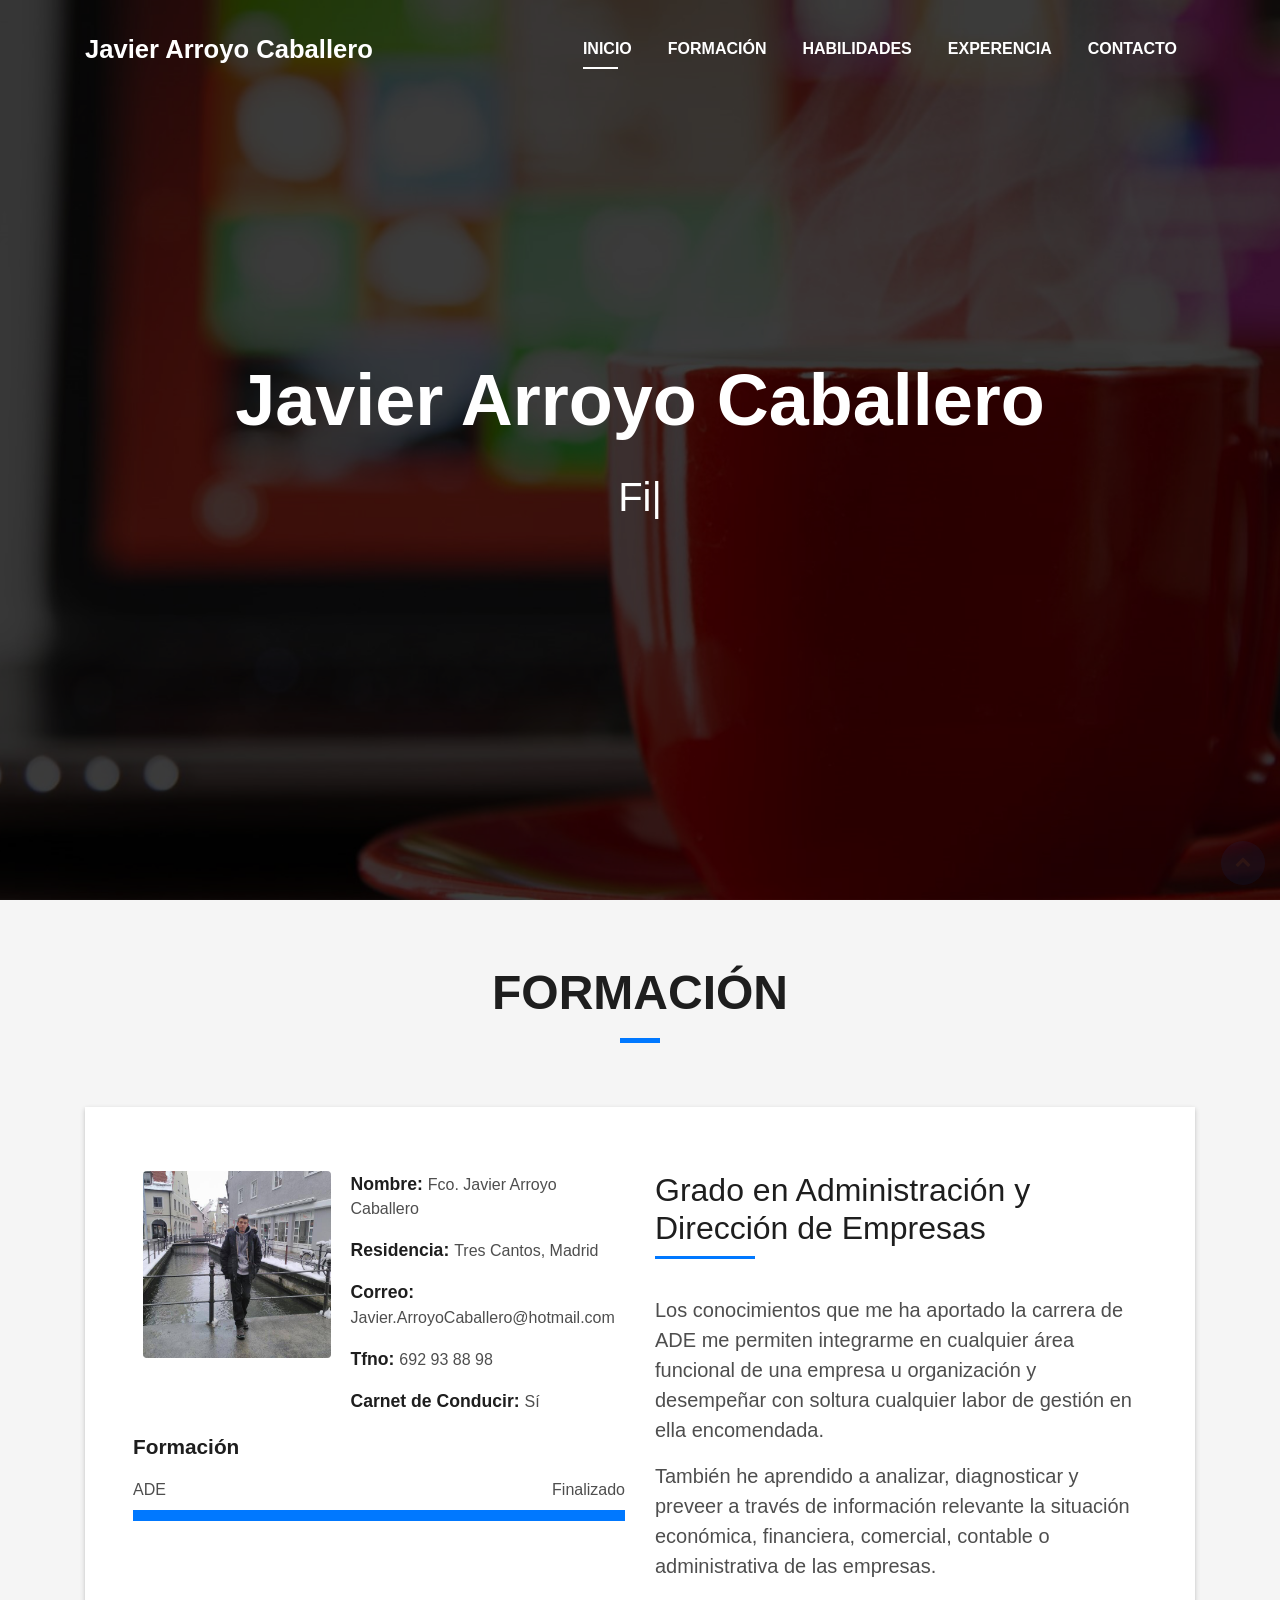
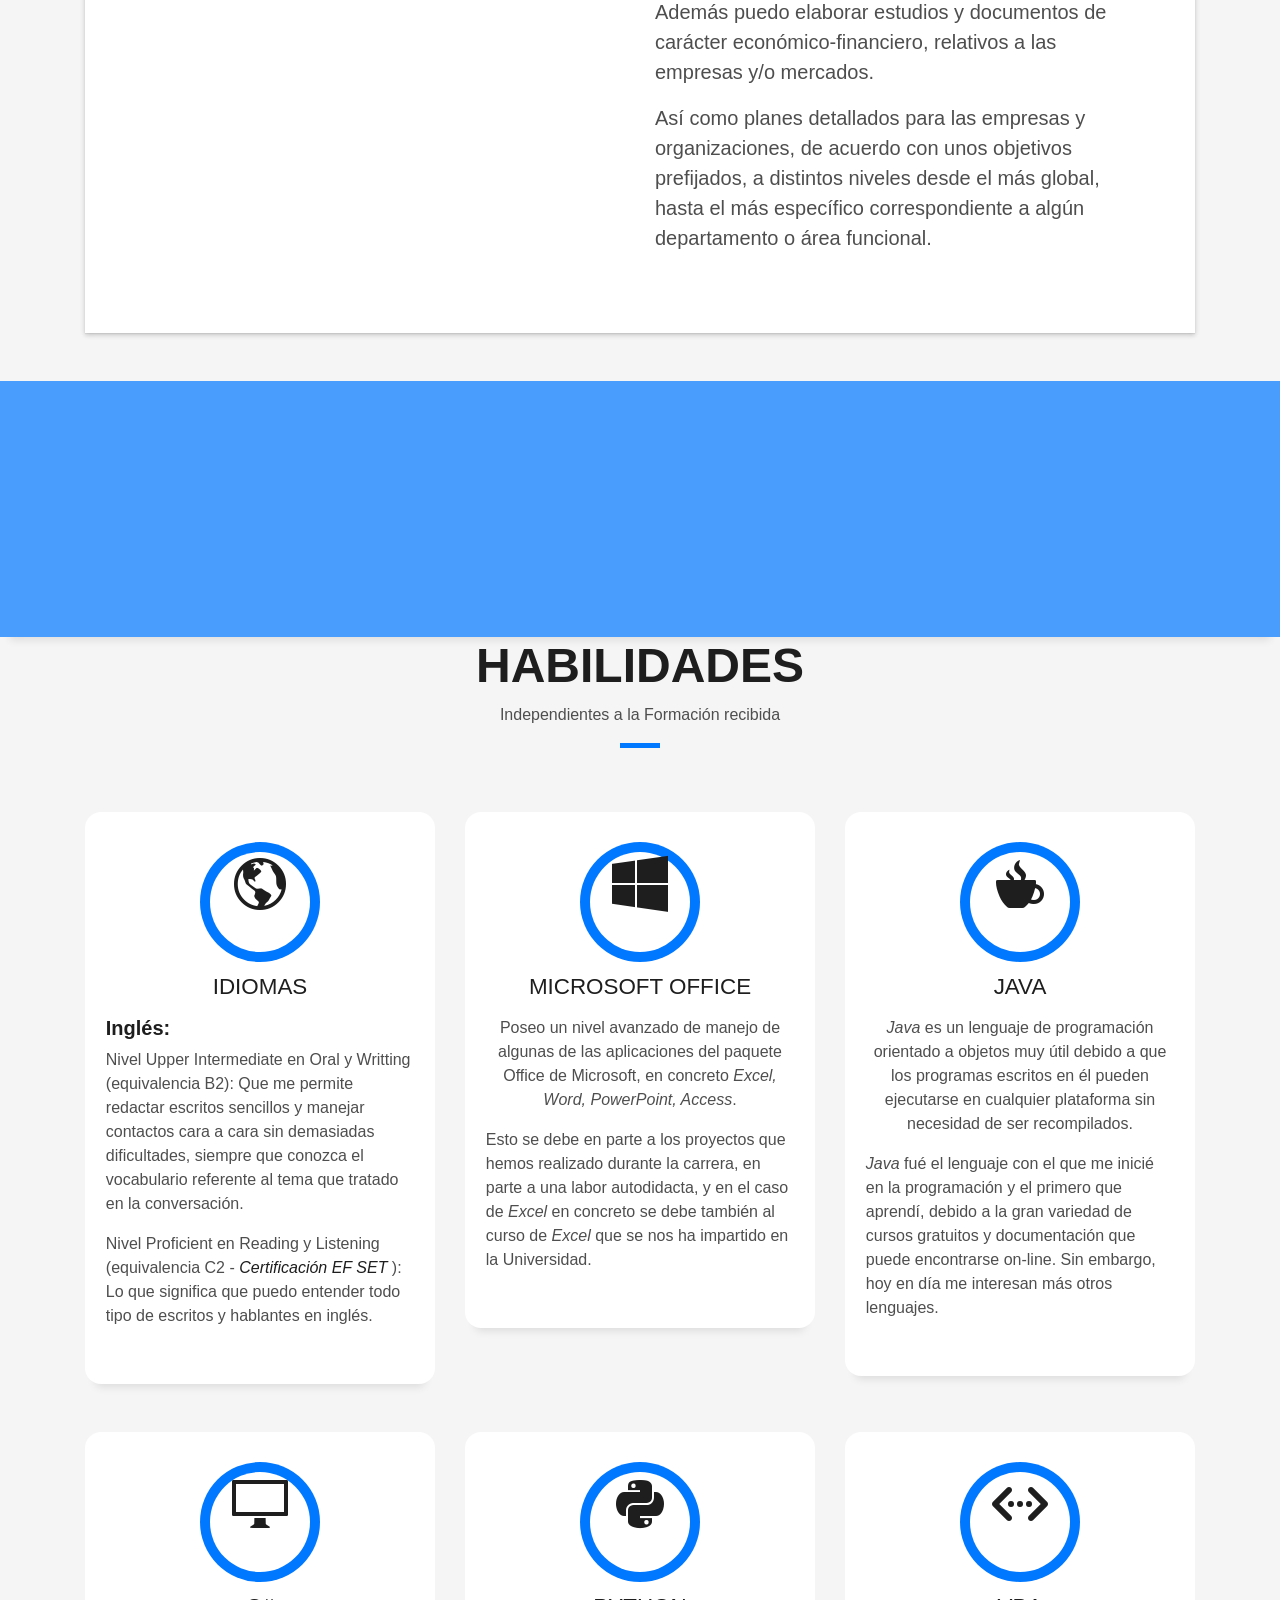
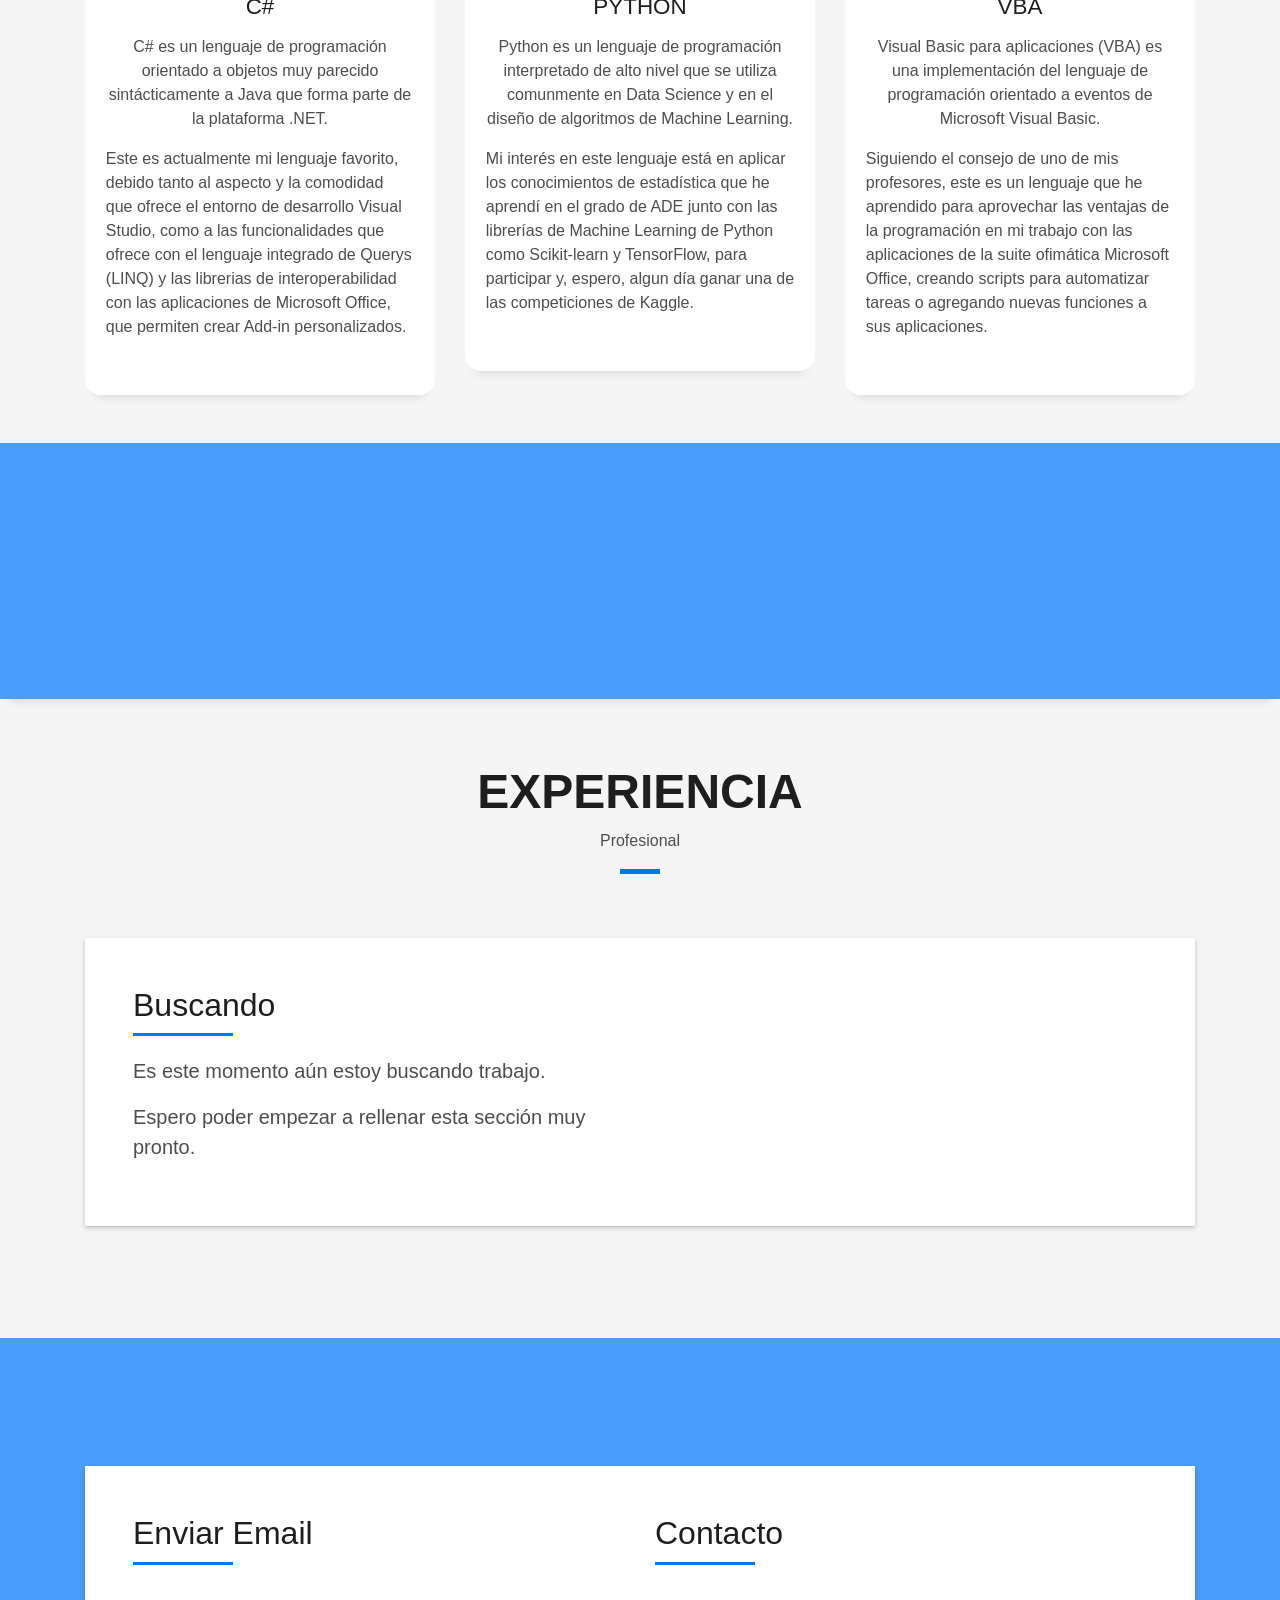
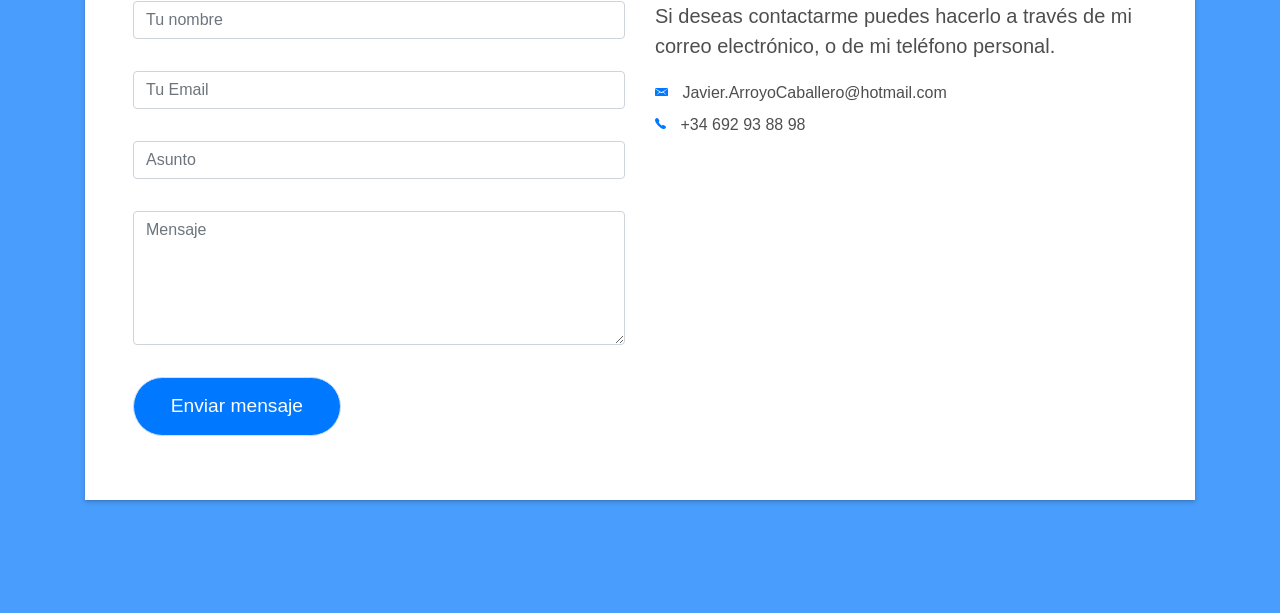
==== commit a42b1b18: "Update index.html" ====
--- a/index.html
+++ b/index.html
@@ -1,9 +1,9 @@
-﻿<!DOCTYPE html5>
+<!DOCTYPE html5>
 <html lang="es">
 <!--
 	Huuuuulaaaaaaaaaaaaa    (づ｡◕‿‿◕｡)づ
 
-    Bienvenido al codigo 
+        Bienvenido al codigo 
 -->
 <head>
   <meta charset="utf-8">
@@ -169,14 +169,14 @@
 					labor de gesti&oacute;n en ella encomendada.
 				  </p>
 				  <p class="lead">
-                    Tambi&eacute;n he aprendido a analizar, diagnosticar y preveer a trav&eacute;s de informaci&oacute;n relevante la 
+                                        Tambi&eacute;n he aprendido a analizar, diagnosticar y preveer a trav&eacute;s de informaci&oacute;n relevante la 
 					situaci&oacute;n econ&oacute;mica, financiera, comercial, contable o administrativa de las empresas.
 				  </p>
 				  <p class="lead">
-				    Adem&aacute;s puedo elaborar estudios y documentos de car&aacute;cter econ&oacute;mico-financiero, relativos a las empresas y/o mercados.
+				        Adem&aacute;s puedo elaborar estudios y documentos de car&aacute;cter econ&oacute;mico-financiero, relativos a las empresas y/o mercados.
 				  </p>
 				  <p class="lead">
-				    As&iacute; como planes detallados para las empresas y organizaciones, de acuerdo con unos objetivos prefijados, 
+				        As&iacute; como planes detallados para las empresas y organizaciones, de acuerdo con unos objetivos prefijados, 
 					a distintos niveles desde el m&aacute;s global, hasta el m&aacute;s espec&iacute;fico correspondiente a alg&uacute;n departamento o &aacute;rea funcional.
 				  </p>
                 </div>
@@ -384,7 +384,7 @@
                       Buscando
                     </h5>
                   </div>
-				  <h5 >
+		  <h5 >
                       
                   </h5>
                   <p class="lead">
@@ -479,7 +479,7 @@
 					  -->
                     </ul>
                   </div>
-				  <!--
+		  <!--
                   <div class="socials">
                     <ul>
                       <li><a href=""><span class="ico-circle"><i class="ion-social-facebook"></i></span></a></li>
@@ -488,7 +488,7 @@
                       <li><a href=""><span class="ico-circle"><i class="ion-social-pinterest"></i></span></a></li>
                     </ul>
                   </div>
-				  -->
+		  -->
                 </div>
               </div>
             </div>
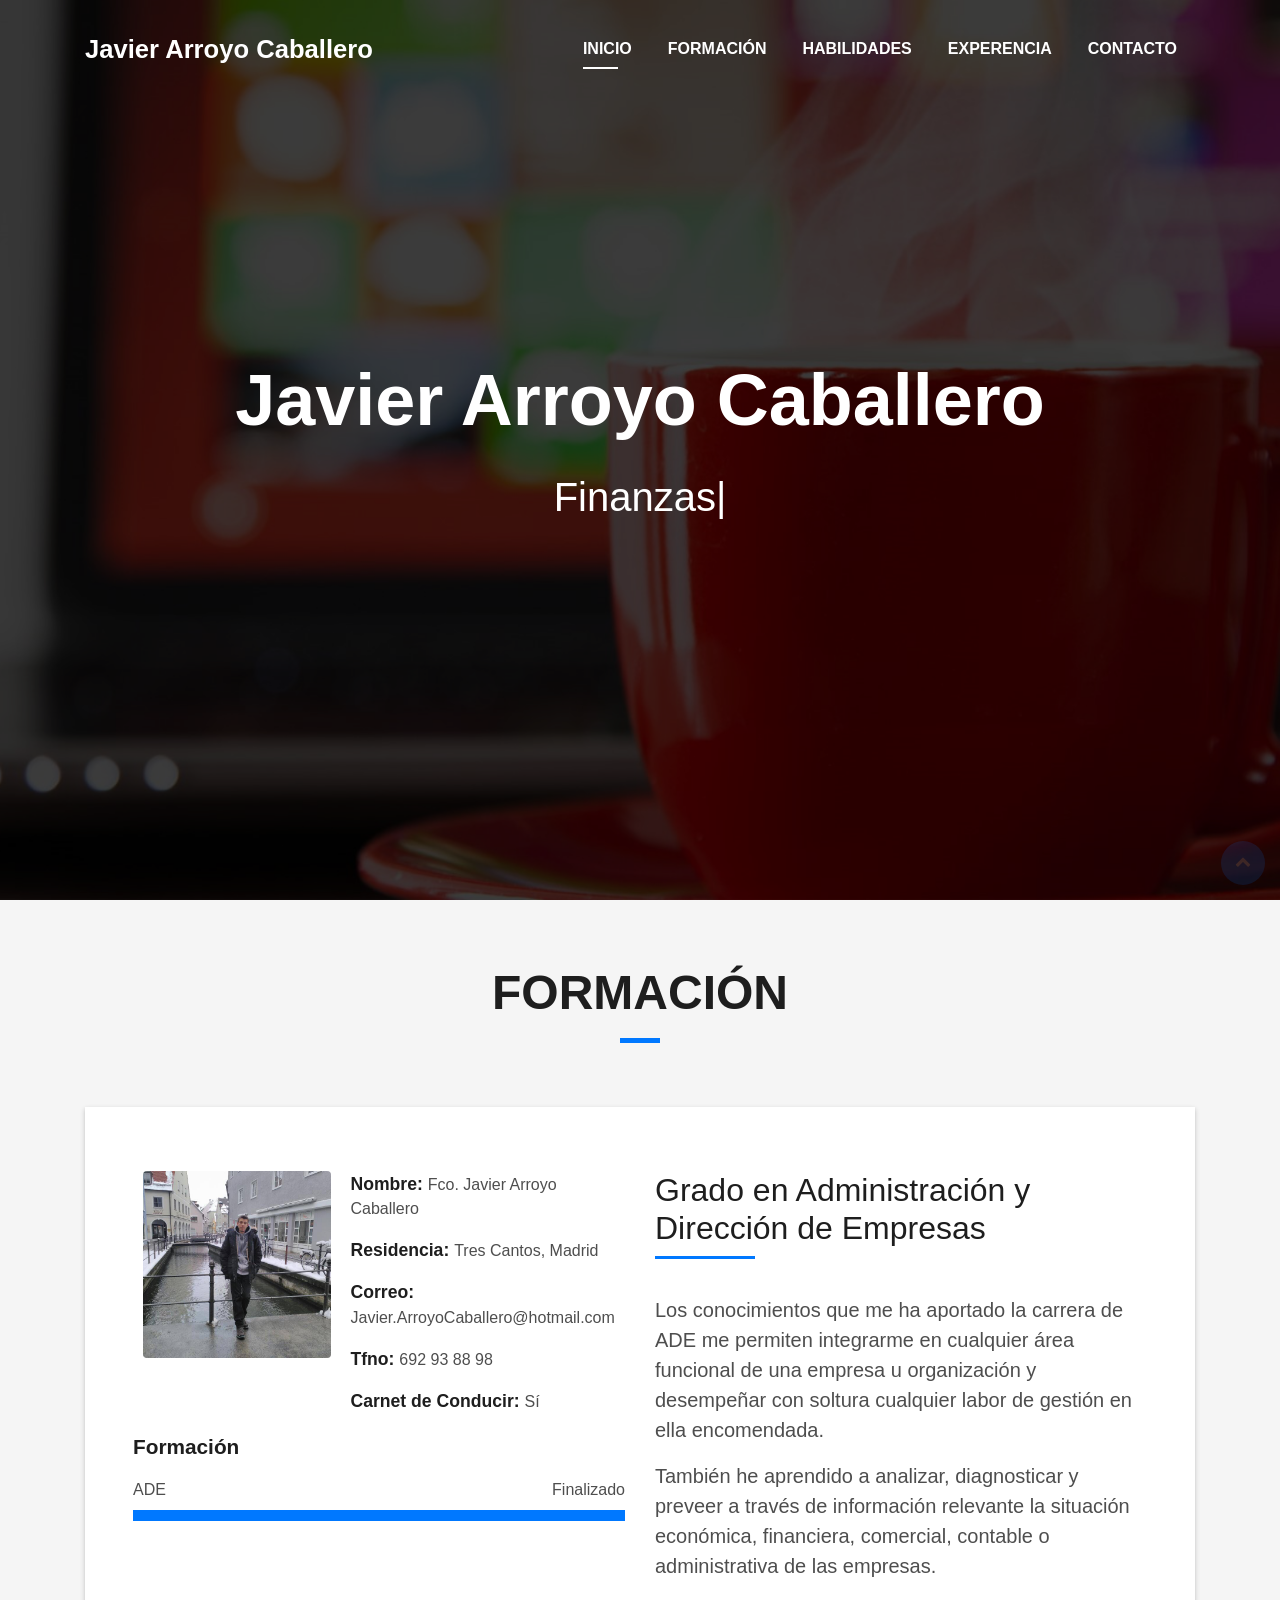
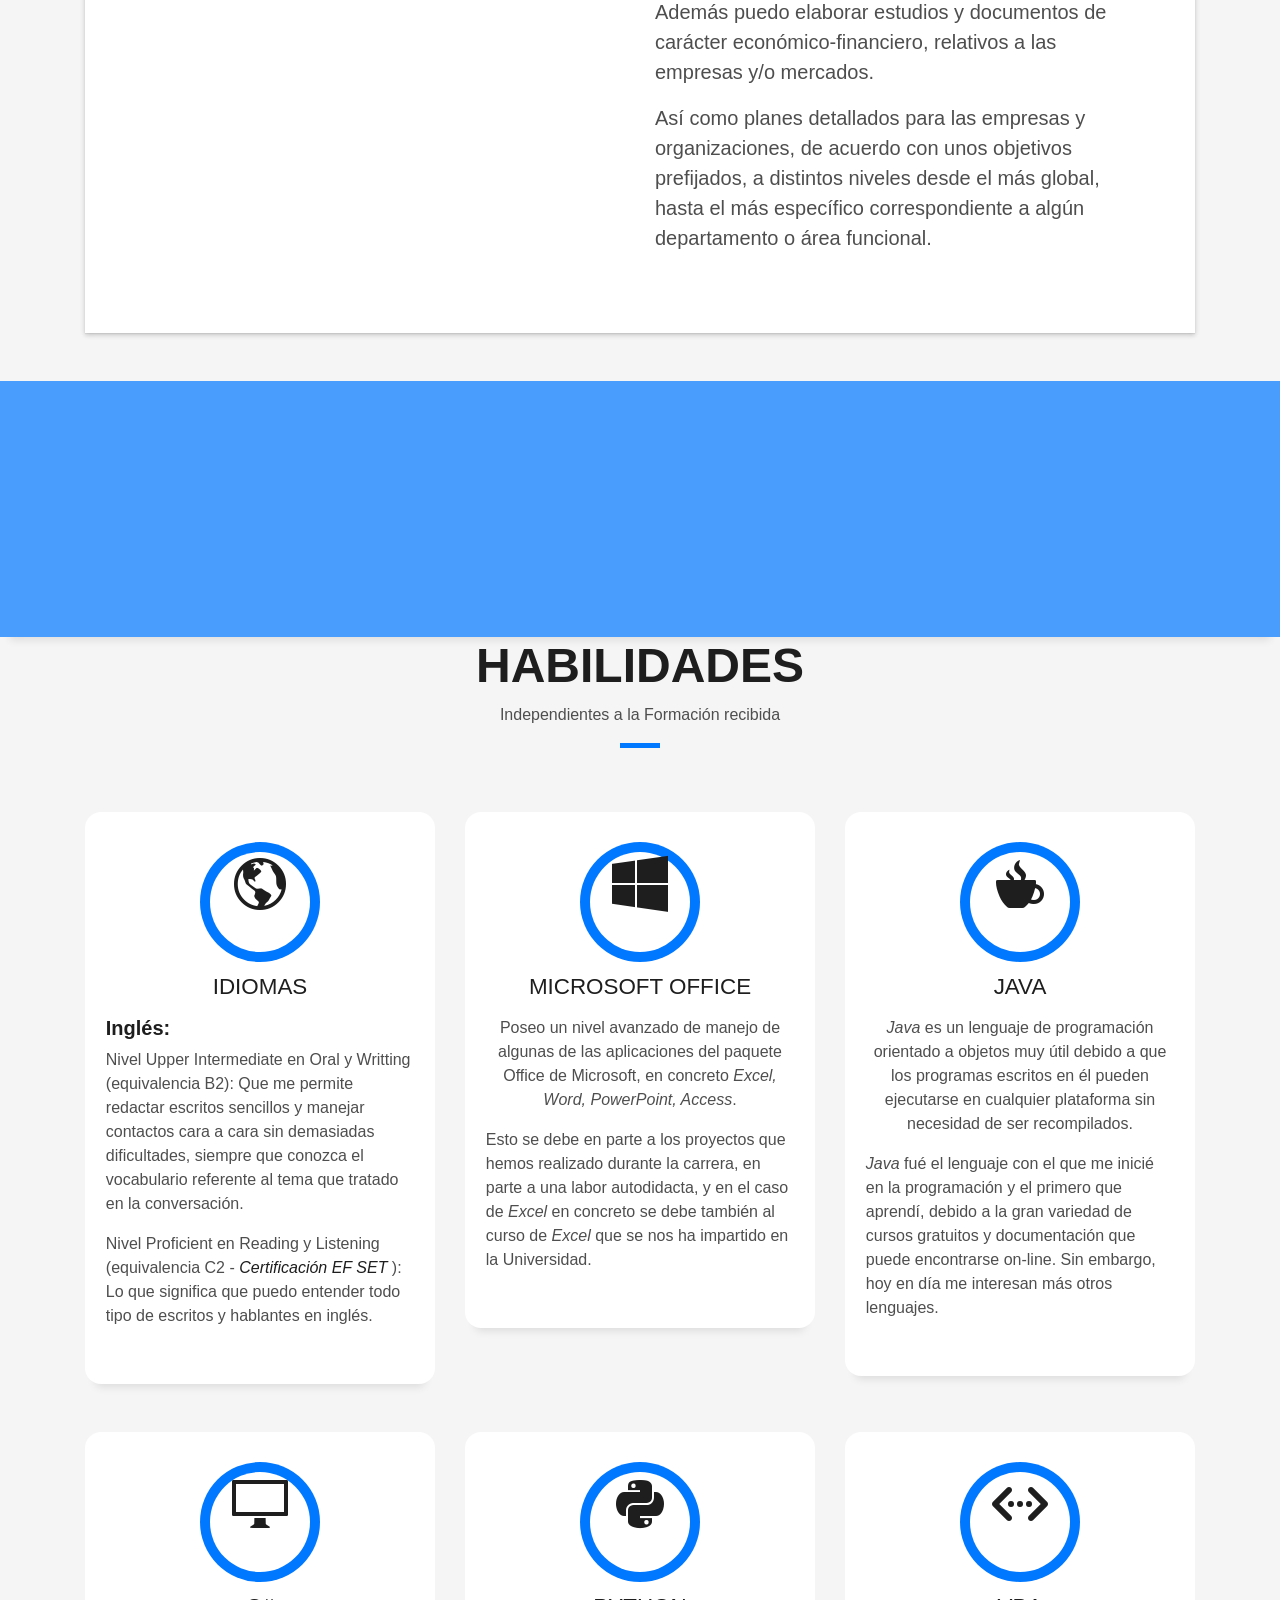
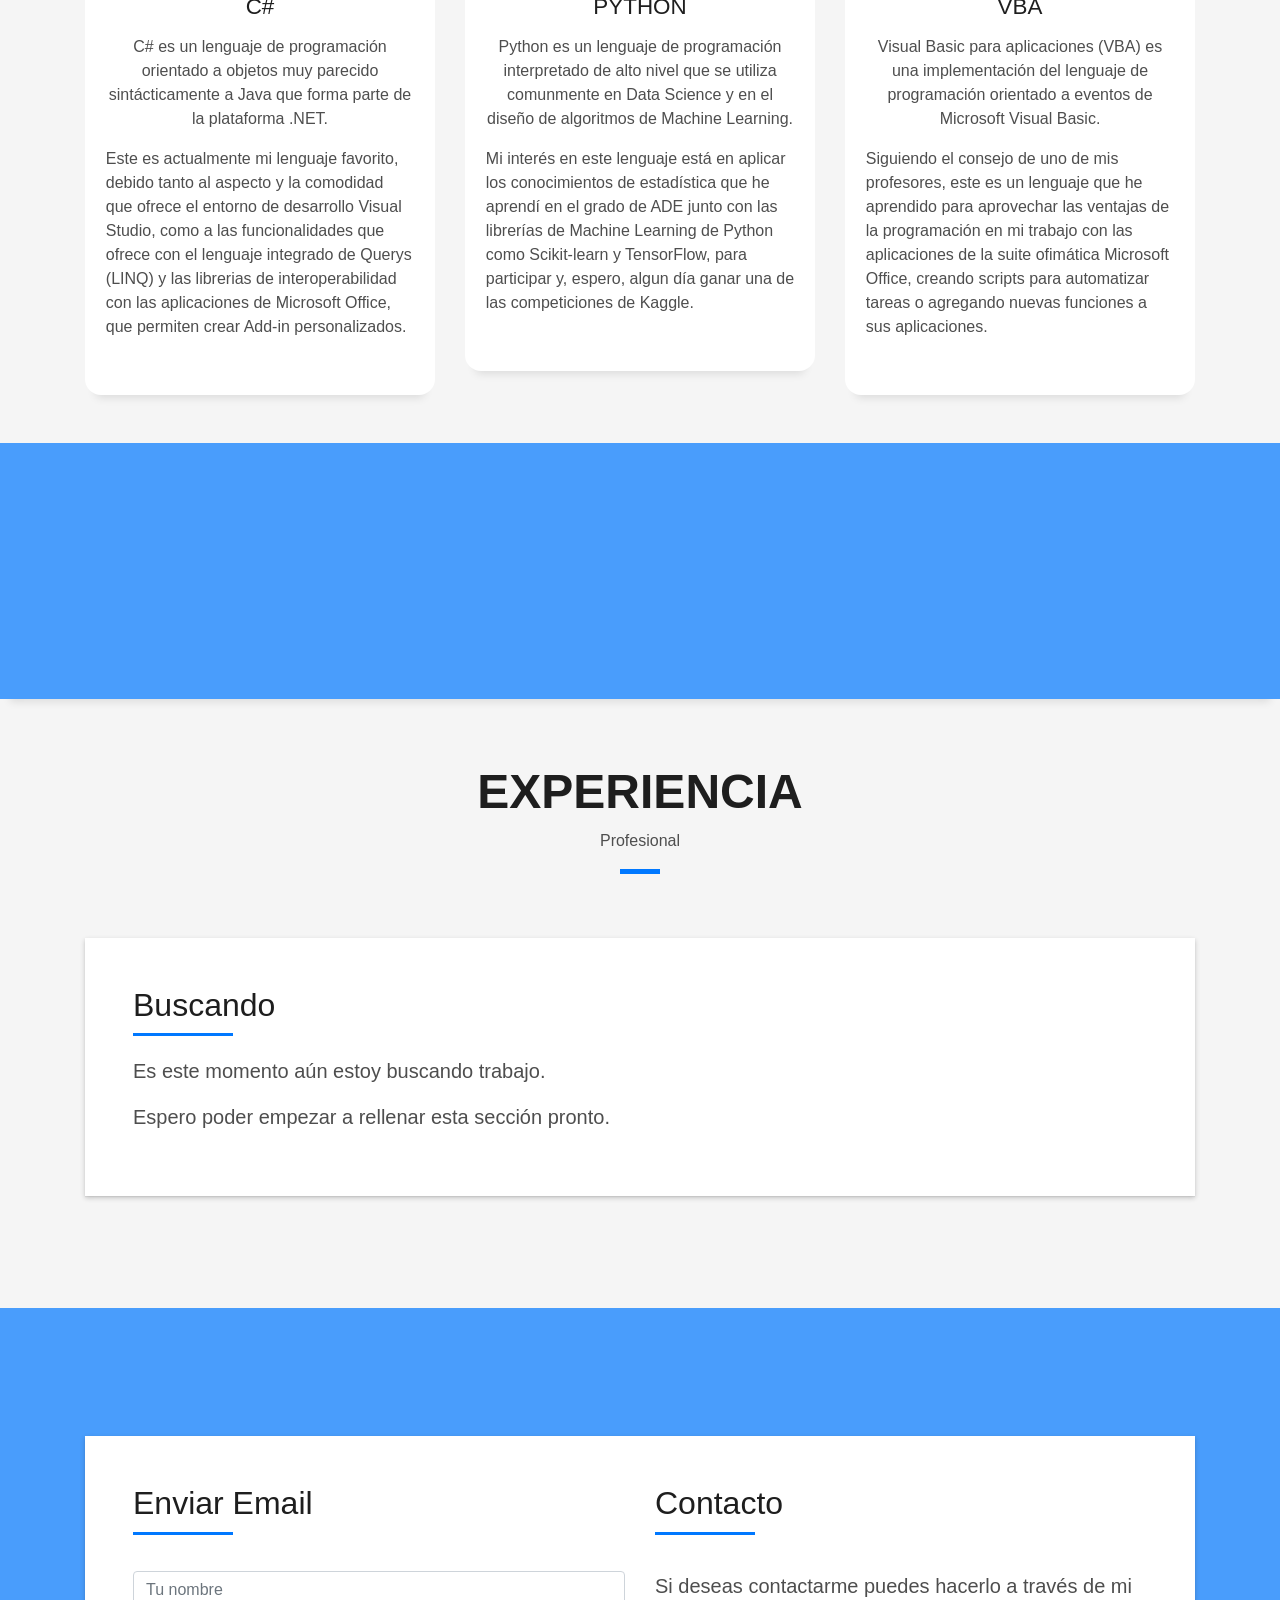
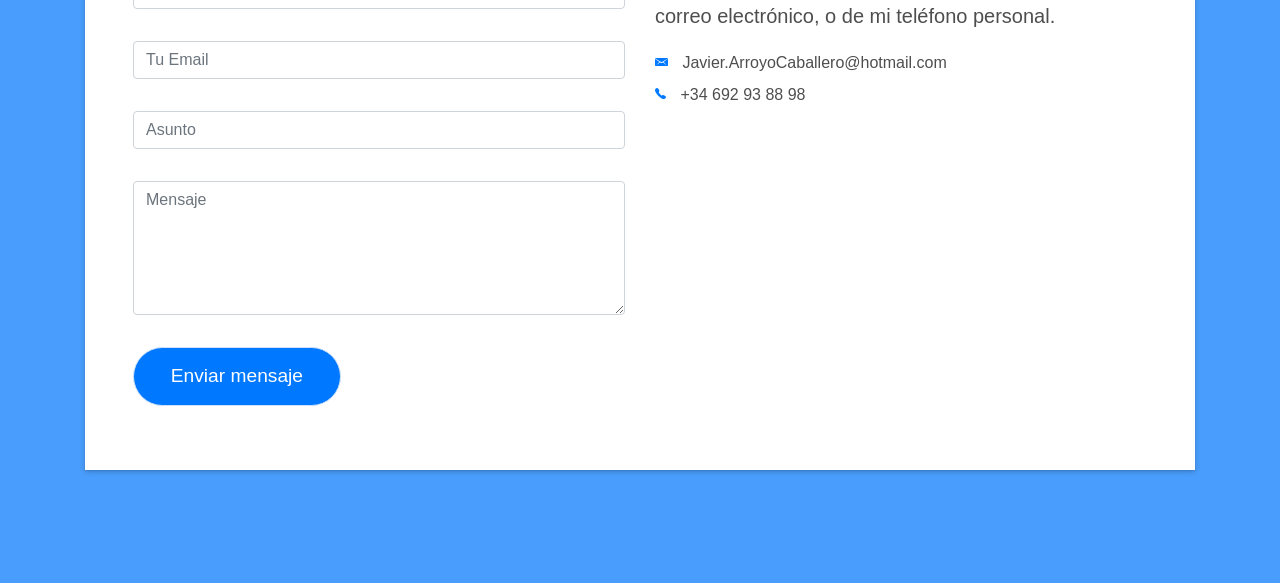
==== commit d5771a59: "Update index.html" ====
--- a/index.html
+++ b/index.html
@@ -391,7 +391,7 @@
                       Es este momento a&uacute;n estoy buscando trabajo.
                   </p>
                   <p class="lead">
-                      Espero poder empezar a rellenar esta secci&oacute;n muy pronto.
+                      Espero poder empezar a rellenar esta secci&oacute;n pronto.
                   </p>
                   <p class="lead">
                      
